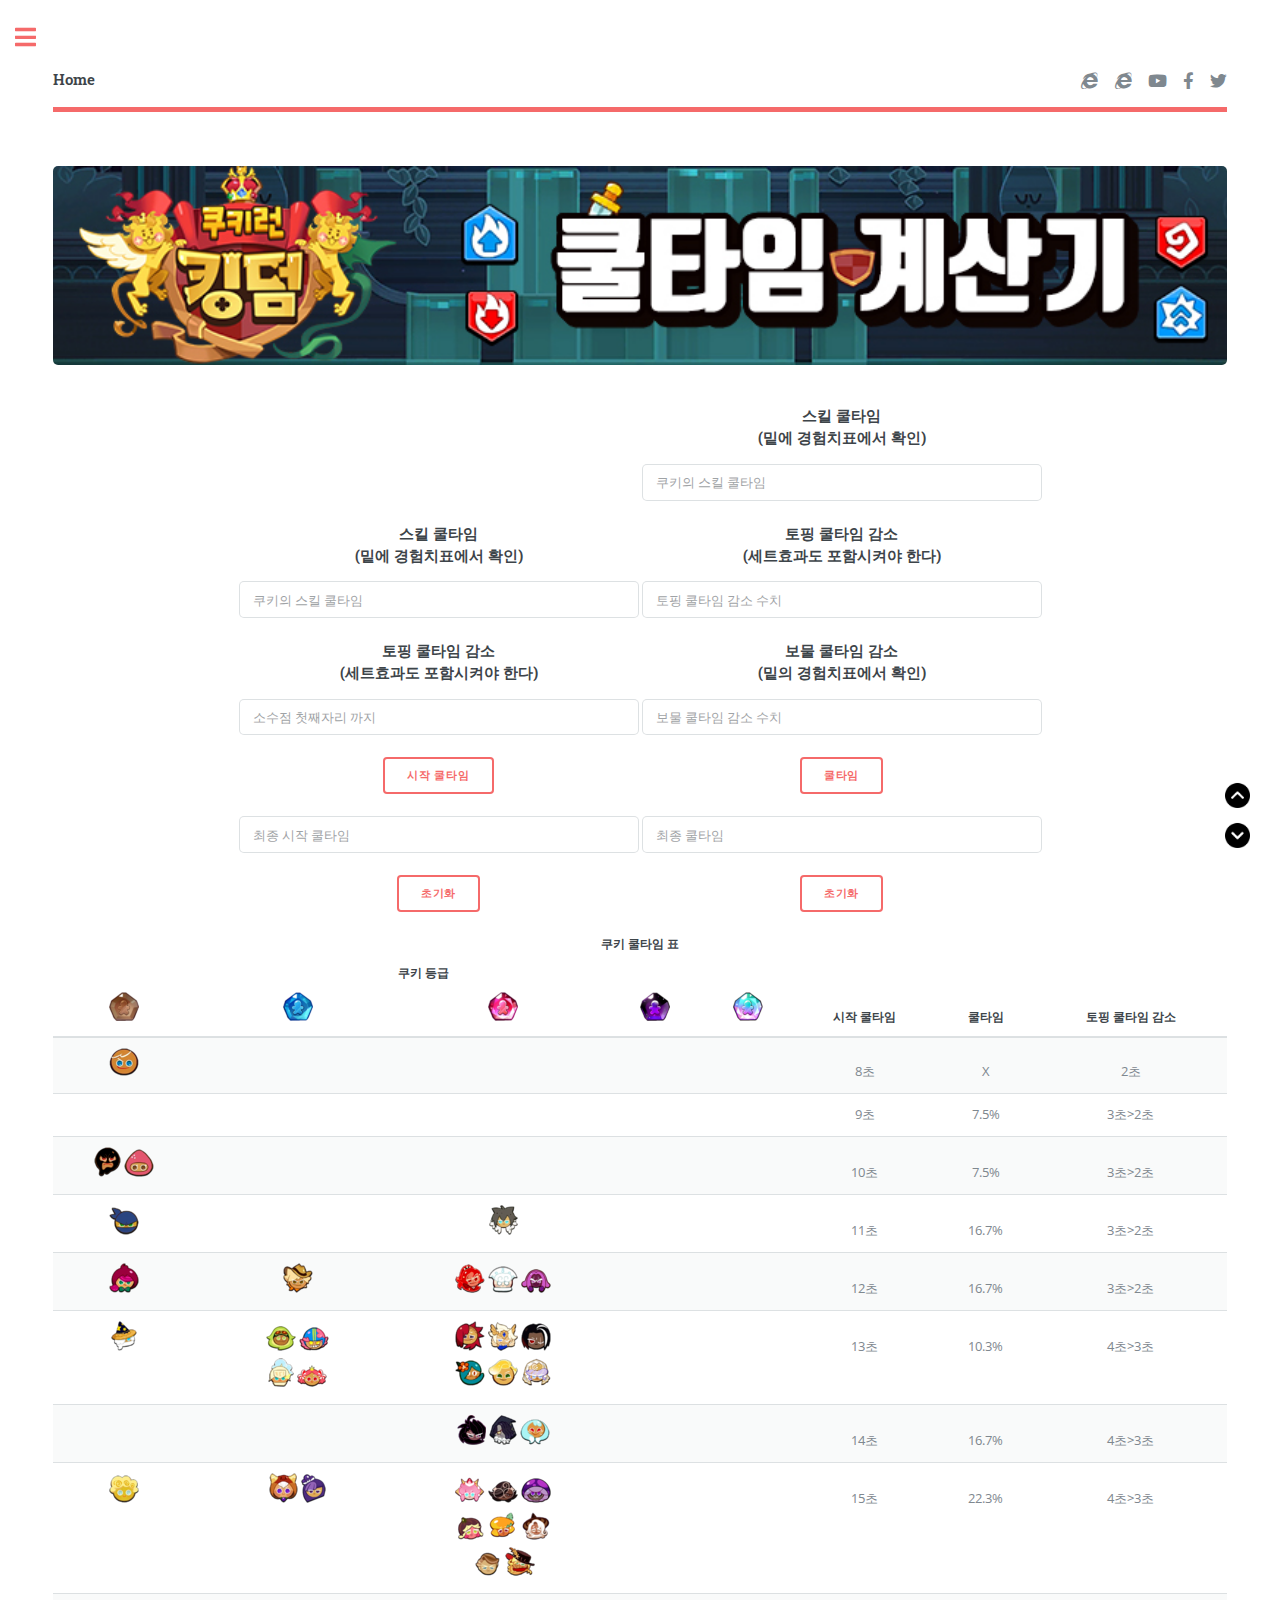
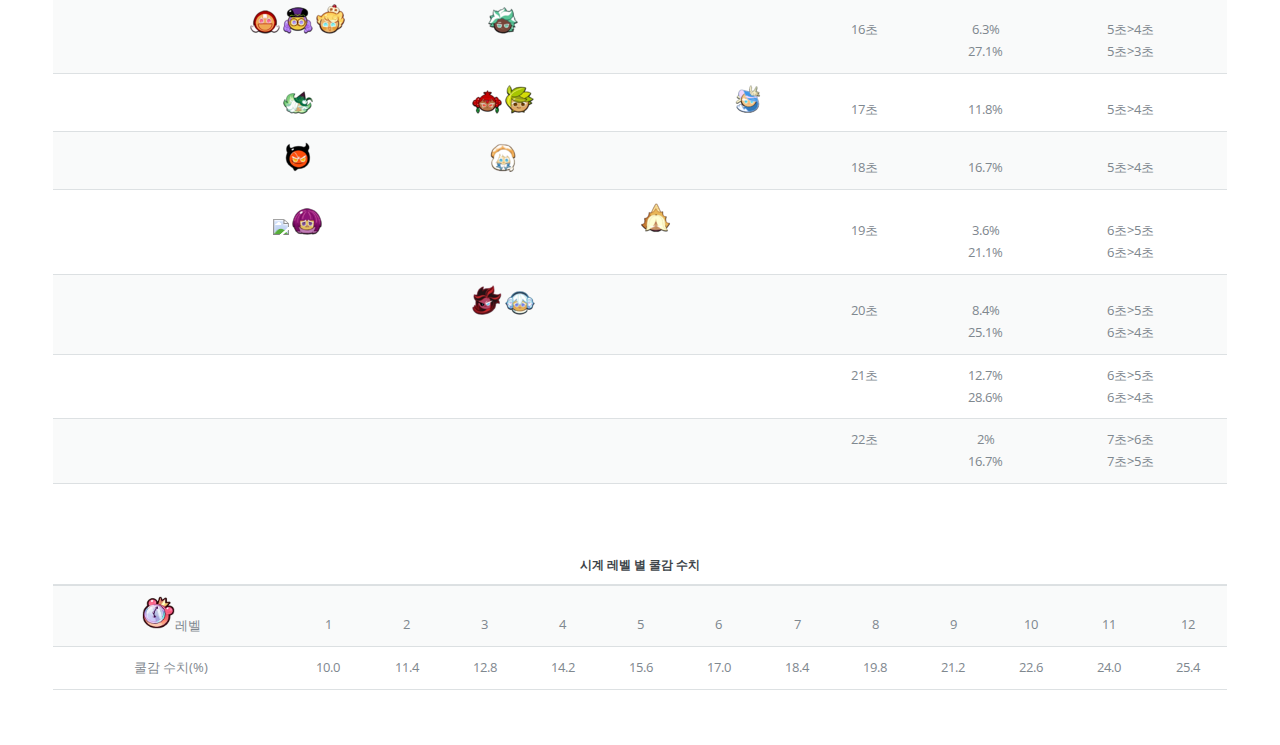
==== cool_calculator.html @ 7231b150 "add cooltime cal" ====
<!DOCTYPE HTML>
<!--
	Editorial by HTML5 UP
	html5up.net | @ajlkn
	Free for personal and commercial use under the CCA 3.0 license (html5up.net/license)
-->
<html>
	<head>
		<title>쿠키런 킹덤 : 위키</title>
		<meta charset="utf-8" />
		<meta name="viewport" content="width=device-width, initial-scale=1, user-scalable=no">
		<link rel="stylesheet" href="assets/css/main.css">
	</head>
	<body class="is-preload">

		<!-- Wrapper -->
			<div id="wrapper">

				<!-- Main -->
					<div id="main">
						<div class="inner">

							<!-- Header -->
								<header id="header">
									<a href="index.html" class="logo"><strong>Home</strong></a>
									<ul class="icons">
										<li><a href="https://cafe.naver.com/crkingdom" target="_blank"  class="icon brands fa-internet-explorer"><span class="label">Cafe</span></a></li>
										<li><a href="https://www.cookierun-kingdom.com/ko/" target="_blank"  class="icon brands fa-internet-explorer"><span class="label">Internet-explorer</span></a></li>
										<li><a href="https://www.youtube.com/channel/UCAOTbNctDD0Hg5MG0enQpMQ" target="_blank" class="icon brands fa-youtube"><span class="label">Youtube</span></a></li>
										<li><a href="https://www.facebook.com/CRKingdomKR/" target="_blank" class="icon brands fa-facebook-f"><span class="label">Facebook</span></a></li>
										<li><a href="https://twitter.com/CRKingdomKR" target="_blank" class="icon brands fa-twitter"><span class="label">Twitter</span></a></li>
									</ul>
								</header>

							<!-- Content -->
								<section>
									<header class="main">
									</header>
									<span class="image main"><img src="images/쿨타임계산기.jpg" width=1080 alt="" /></span>     
                                                             
                                    <center><aside>
                                        <div class=coolcal>
                                            <h4>스킬 쿨타임<br>(밑에 경험치표에서 확인)</h4>
                                            <input id="number1" type="text" value="" placeholder="쿠키의 스킬 쿨타임">
                                            <br>
                                            <h4>토핑 쿨타임 감소<br>(세트효과도 포함시켜야 한다)</h4>
                                            <input id="number2" type="text" value="" placeholder="소수점 첫째자리 까지">
                                            <br>
                                            <input type="button" value="시작 쿨타임" onclick="coolsum()">
                                            <br><br>
                                            <input type="text" id="coolsum" placeholder="최종 시작 쿨타임">
                                            <br>
                                            <input type="button" onclick="reset()" value="초기화">
                                            <br>
                                            <br>
                                        </div>
                                    </aside>
                                    <aside>
                                        <div class=coolcal1>
                                            <h4>스킬 쿨타임<br>(밑에 경험치표에서 확인)</h4>
                                            <input id="number3" type="text" value="" placeholder="쿠키의 스킬 쿨타임">
                                            <br>
                                            <h4>토핑 쿨타임 감소<br>(세트효과도 포함시켜야 한다)</h4>
                                            <input id="number4" type="text" value="" placeholder="토핑 쿨타임 감소 수치">
                                            <br>
                                            <h4>보물 쿨타임 감소<br>(밑의 경험치표에서 확인)</h4>
                                            <input id="number5" type="text" value="" placeholder="보물 쿨타임 감소 수치">
                                            <br>
                                            <input type="button" value="쿨타임" onclick="coolsuma()">
                                            <br><br>
                                            <input type="text" id="coolsuma" placeholder="최종 쿨타임">
                                            <br>
                                            <input type="button" onclick="reset1()" value="초기화">
                                            <br>
                                            <br>
                                        </div>
                                    </aside>
                                    <!--
                                    <aside>
                                        <div class=coolcal2>
                                            <h4>스킬 쿨타임<br>(밑에 경험치표에서 확인)</h4>
                                            <input id="number6" type="text" value="" placeholder="쿠키의 스킬 쿨타임">
                                            <br>
                                            <h4>필요 시작 쿨타임<br>(???)</h4>
                                            <input id="number7" type="text" value="" placeholder="소수점 첫째자리 까지">
                                            <br>
                                            <input type="button" value="토핑 쿨타임" onclick="coolsumb()">
                                            <br><br>
                                            <input type="text" id="coolsumb" placeholder="필요 토핑 쿨타임">
                                            <br>
                                            <input type="button" onclick="reset2()" value="초기화">
                                            <br>
                                            <br>
                                        </div>
                                    -->
                                    </aside>
                                    <table>
										<thead class="coollisthaed">
                                            <tr>
												<th colspan="8">쿠키 쿨타임 표</th>
											</tr>
											<tr>
												<th colspan="5">쿠키 등급</th>
                                                <th></th>
                                                <th></th>
                                                <th></th>
											</tr>
                                            <tr>
                                                <th><img src="images/등급/커먼.png"></th>
                                                <th><img src="images/등급/레어.png"></th>
                                                <th><img src="images/등급/에픽.png"></th>
                                                <th><img src="images/등급/고대.png"></th>
                                                <th><img src="images/등급/전설.png"></th>
                                                <th rowspan="2">시작 쿨타임</th>	
												<th rowspan="2">쿨타임</th>	
                                                <th rowspan="2">토핑 쿨타임 감소</th>
                                            </tr>
										</thead>
										<tbody>
                                            <tr>
                                                <td><img src="images/face/용쿠1.png"></td>
                                                <td></td>
                                                <td></td>
                                                <td></td>
                                                <td></td>
												<td>8초</td>
                                                <td>X</td>
                                                <td>2초</td>
											</tr>
                                            <tr>
                                                <td></td>
                                                <td></td>
                                                <td></td>
                                                <td></td>
                                                <td></td>
												<td>9초</td>
                                                <td>7.5%</td>
                                                <td>3초>2초</td>
											</tr>
                                            <tr>
                                                <td><img src="images/face/근육1.png"> <img src="images/face/딸기1.png"></td>
                                                <td></td>
                                                <td></td>
                                                <td></td>
                                                <td></td>
												<td>10초</td>
                                                <td>7.5%</td>
                                                <td>3초>2초</td>
											</tr>
                                            <tr>
                                                <td><img src="images/face/닌자1.png"></td>
                                                <td></td>
                                                <td><img src="images/face/웨어울프1.png"></td>
                                                <td></td>
                                                <td></td>
												<td>11초</td>
                                                <td>16.7%</td>
                                                <td>3초>2초</td>
											</tr>
                                            <tr>
                                                <td><img src="images/face/비트1.png"></td>
                                                <td><img src="images/face/탐험가1.png"></td>
                                                <td><img src="images/face/칠리1.png"> <img src="images/face/우유1.png"> <img src="images/face/자구마1.png"></td>
                                                <td></td>
                                                <td></td>
												<td>12초</td>
                                                <td>16.7%</td>
                                                <td>3초>2초</td>
											</tr>
                                            <tr>
                                                <td><img src="images/face/마법사1.png"></td>
                                                <td><img src="images/face/아보카도1.png"> <img src="images/face/버블껌1.png"> <br> <img src="images/face/용사1.png"> <img src="images/face/공주1.png"></td>
                                                <td><img src="images/face/뱀파1.png"> <img src="images/face/마들렌1.png"> <img src="images/face/다크초코1.png"><br><img src="images/face/정전1.png"> <img src="images/face/스파클링1.png"> <img src="images/face/페츄1.png"></td>
                                                <td></td>
                                                <td></td>
												<td>13초</td>
                                                <td>10.3%</td>
                                                <td>4초>3초</td>
											</tr>
                                            <tr>
                                                <td></td>
                                                <td></td>
                                                <td><img src="images/face/블레1.png"> <img src="images/face/감초1.png"> <img src="images/face/구미호1.png"></td>
                                                <td></td>
                                                <td></td>
												<td>14초</td>
                                                <td>16.7%</td>
                                                <td>4초>3초</td>
											</tr>
                                            <tr>
                                                <td><img src="images/face/천사1.png"></td>
                                                <td><img src="images/face/팬케이크1.png"> <img src="images/face/블랙베리1.png"></td>
                                                <td><img src="images/face/딸크1.png"> <img src="images/face/에소1.png"> <img src="images/face/독버섯1.png"><br><img src="images/face/무화과1.png"> <img src="images/face/망고1.png"> <img src="images/face/라떼1.png"> <br> <img src="images/face/아몬드1.png"> <img src="images/face/호밀1.png"></td>
                                                <td></td>
                                                <td></td>
												<td>15초</td>
                                                <td>22.3%</td>
                                                <td>4초>3초</td>
											</tr>
                                            <tr>
                                                <td></td>
                                                <td><img src="images/face/체리1.png"> <img src="images/face/연금술사1.png"> <img src="images/face/커스터드1.png"></td>
                                                <td><img src="images/face/민초1.png"></td>
                                                <td></td>
                                                <td></td>
												<td>16초</td>
                                                <td>6.3%<br>27.1%</td>
                                                <td>5초>4초<br>5초>3초</td>
											</tr>
                                            <tr>
                                                <td></td>
                                                <td><img src="images/face/클로버1.png"></td>
                                                <td><img src="images/face/석류1.png"> <img src="images/face/허브1.png"></td>
                                                <td></td>
                                                <td><img src="images/face/바요1.png"></td>
												<td>17초</td>
                                                <td>11.8%</td>
                                                <td>5초>4초</td>
											</tr>
                                            <tr>
                                                <td></td>
                                                <td><img src="images/face/악마1.png"></td>
                                                <td><img src="images/face/슈크림1.png"></td>
                                                <td></td>
                                                <td></td>
												<td>18초</td>
                                                <td>16.7%</td>
                                                <td>5초>4초</td>
											</tr>
                                            <tr>
                                                <td></td>
                                                <td><img src="images/face/당근1.png"> <img src="images/face/양파1.png"></td>
                                                <td></td>
                                                <td><img src="images/face/퓨바1.png"></td>
                                                <td></td>
												<td>19초</td>
                                                <td>3.6%<br>21.1%</td>
                                                <td>6초>5초<br>6초>4초</td>
											</tr>
                                            <tr>
                                                <td></td>
                                                <td></td>
                                                <td><img src="images/face/벨벳케이크1.png"> <img src="images/face/눈설탕1.png"></td>
                                                <td></td>
                                                <td></td>
												<td>20초</td>
                                                <td>8.4%<br>25.1%</td>
                                                <td>6초>5초<br>6초>4초</td>
											</tr>
                                            <tr>
                                                <td></td>
                                                <td></td>
                                                <td></td>
                                                <td></td>
                                                <td></td>
												<td>21초</td>
                                                <td>12.7%<br>28.6%</td>
                                                <td>6초>5초<br>6초>4초</td>
											</tr>
                                            <tr>
                                                <td></td>
                                                <td></td>
                                                <td></td>
                                                <td></td>
                                                <td></td>
												<td>22초</td>
                                                <td>2%<br>16.7%</td>
                                                <td>7초>6초<br>7초>5초</td>
											</tr>
										</tbody>
									</table>
                                    <br><br>
                                    <table>
                                        <thead>
                                            <th colspan="13">시계 레벨 별 쿨감 수치</th>
                                        </thead>
                                        <tbody>
                                            <tr>
                                                <td><img src="images/시계.png" width="15%">레벨</td>
                                                <td>1</td>
                                                <td>2</td>
                                                <td>3</td>
                                                <td>4</td>
                                                <td>5</td>
                                                <td>6</td>
                                                <td>7</td>
                                                <td>8</td>
                                                <td>9</td>
                                                <td>10</td>
                                                <td>11</td>
                                                <td>12</td>
                                            </tr>
                                            <tr>
                                                <td>쿨감 수치(%)</td>
                                                <td>10.0</td>
                                                <td>11.4</td>
                                                <td>12.8</td>
                                                <td>14.2</td>
                                                <td>15.6</td>
                                                <td>17.0</td>
                                                <td>18.4</td>
                                                <td>19.8</td>
                                                <td>21.2</td>
                                                <td>22.6</td>
                                                <td>24.0</td>
                                                <td>25.4</td>
                                            </tr>
                                        </tbody>
                                    </table>
                                    </center>

                                    <a class="image_top" rel="nofollow"  href="#"><img src="images/up-arrow.png" width="25"></a>
									<a class="image_down" rel="nofollow" href="#scrollbottom"><img src="images/down-arrow.png" width="25"></a>
							   		<div id="scrollbottom"></div>
								</section>
						</div>
					</div>

				<!-- Sidebar -->
				<div id="sidebar">
					<div class="inner">

						<!-- Search -->
							<section id="search" class="alt">
								<form method="post" action="#">
									<input type="text" name="query" id="query" placeholder="Search" />
								</form>
							</section>

						<!-- Menu -->
							<nav id="menu">
								<header class="major">
									<h2>Menu</h2>
								</header>
								<ul>
									<li><a href="index.html">메인화면</a></li>
									<li>
										<span class="opener">티어 정리</span>
										<ul>
											<li><a href="tier.html">쿠키 티어</a></li>
											<li><a href="tier1.html">보물 티어</a></li>
										</ul>
									</li>
									<li>
										<span class="opener">공략(미구현)</span>
										<ul>
											<li><a href="world_exploration.html">탐험</a></li>
											<li><a href="dragon.html">토벌전</a></li>
											<li><a href="caketower.html">케이크타워</a></li>
											<li><a href="arena.html">아레나</a></li>
											<li><a href="production.html">생산트리</a></li>
											<li><a href="research.html">연구트리</a></li>
											<li><a href="topping.html">토핑추천</a></li>
											<li><a href="trade_center.html">무역센터</a></li>
											<li><a href="kingdom_deco.html">왕국꾸미기</a></li>
										</ul>
									</li>
									<li>
										<span class="opener">계산기 모음</span>
										<ul>
											<li><a href="cool_calculaotr.html">쿨타임 계산기</a></li>
											<li><a href="exp_calculator.html">별사탕 계산기</a></li>
											<li><a href="https://fervent-kepler-9faf8a.netlify.app/" target="_blank">용체력 계산기-사이트 바로가기</a></li>
										</ul>
									</li>
									<li>
										<span class="opener">시뮬레이션(미구현)</span>
										<ul>
											<li><a href="Topping_upgrade.html">가상 토핑강화</a></li>
											<li><a href="All_Treasure_pick.html">가상 보물뽑기</a></li>
											<li><a href="All_Cook_pick.html">가상 쿠키뽑기</a></li>
												<ul>
													<li><a href="Nomal_pick.html">가상 일반쿠키뽑기</a></li>
													<li><a href="Special_pick.html">가상 스페셜쿠키뽑기</a></li>
													<li><a href="Ancient_pick.html">가상 ANCIENT쿠키뽑기</a></li>
													<li><a href="Legendary_pick.html">가상 LEGENDARY쿠키뽑기</a></li>
												</ul>
										</ul>
									</li>
									<li><a href="note.html">패치노트</a></li>
									<li>
										<span class="opener">쿠폰</span>
										<ul>
											<li><a href="coupon.html">쿠폰 목록</a></li>
											<li><a href="https://game.devplay.com/coupon/ck/ko" target="_blank">쿠폰 입력 - 사이트 바로가기</a></li>
										</ul>
									</li>
									<li>
										<span class="opener">다운로드</span>
										<ul>
											<li><a href="https://play.google.com/store/apps/details?id=com.devsisters.ck" target="_blank">Google play 다운로드</a></li>
											<li><a href="https://m.onestore.co.kr/mobilepoc/apps/appsDetail.omp?prodId=0000751155&scYn=Y" target="_blank">ONE store 다운로드</a></li>
											<li><a href="https://apps.apple.com/kr/app/id1509450845" target="_blank" >App store 다운로드</a></li>
										</ul>
									</li>
									<li><a href="history.html">제작일지</a></li>
								</ul>
							</nav>
						
						<!-- Section -->
							<section>
								<header class="major">
									<h2>추천글</h2>
								</header>
								<div class="mini-posts">
									<article>
										<a href="tier.html" class="image"><img src="images/쿠키티어표.jpg" alt="" /></a>
										<p>어떤 쿠키가 좋을까?</p>
									</article>
									<article>
										<a href="tier1.html" class="image"><img src="images/쿠폰목록.jpg" alt="" /></a>
										<p>빠진 쿠폰은 없을까?</p>
									</article>
									<article>
										<a href="exp_calculator.html" class="image"><img src="images/별사탕계산기.jpg" alt="" /></a>
										<p>별사탕이 얼마나 필요할까?</p>
									</article>
								</div>
								<ul class="actions">
									<li><a href="information.html" class="button">More</a></li>
								</ul>
							</section>
						
						<!-- Section -->
							<section>
								<header class="major">
									<h2>문의하기</h2>
								</header>
								<p>아래 내용으로 문의 주세요</p>
								<ul class="contact">
									<li class="icon solid fa-envelope"><a href="mailto:mj9457@naver.com">mj9457@naver.com</a></li>
									<li class="icon solid fa-phone"><a href="https://open.kakao.com/o/s3KE6Jmd">오픈 카카오톡</a></li>
									<li class="icon solid fa-home">Cookingdum house<br>꽃으로쿠키뿌셔</li>
								</ul>
							</section>

						<!-- Footer -->
							<footer id="footer">
								<p class="copyright">&copy; Copyrightⓒ2021 by 꽃으로쿠키뿌셔.<br>All pictures cannot be copied without permission.<br>
									Untitled. All rights reserved.<br>Images: 꽃으로쿠키뿌셔 / 쿠키런 킹덤. <br>Design: <a href="https://html5up.net">HTML5 UP</a>.</p>
							</footer>

					</div>
				</div>

			</div>

		<!-- Scripts -->
			<script src="assets/js/jquery.min.js"></script>
			<script src="assets/js/browser.min.js"></script>
			<script src="assets/js/breakpoints.min.js"></script>
			<script src="assets/js/util.js"></script>
			<script src="assets/js/main.js"></script>
            <script src="assets/js/coolcal.js"></script>
	</body>
</html>
---- assets/css/main.css ----
@import url(fontawesome-all.min.css);
@import url("https://fonts.googleapis.com/css?family=Open+Sans:400,600,400italic,600italic|Roboto+Slab:400,700");
/*
	Editorial by HTML5 UP
	html5up.net | @ajlkn
	Free for personal and commercial use under the CCA 3.0 license (html5up.net/license)
*/
html, body, div, span, applet, object,
iframe, h1, h2, h3, h4, h5, h6, p, blockquote,
pre, a, abbr, acronym, address, big, cite,
code, del, dfn, em, img, ins, kbd, q, s, samp,
small, strike, strong, sub, sup, tt, var, b,
u, i, center, dl, dt, dd, ol, ul, li, fieldset,
form, label, legend, table, caption, tbody,
tfoot, thead, tr, th, td, article, 
canvas, details, embed, figure, figcaption,
footer, header, hgroup, menu, nav, output, ruby,
section, summary, time, mark, audio, video {
  margin: 0;
  padding: 0;
  border: 0;
  font-size: 100%;
  font: inherit;
  vertical-align: baseline; }

iframe {
  margin: 0 0 3em 0;
}

aside {
  display: inline-block;
  white-space: nowrap;
  border-radius: 10em;
    width: 400px;
    text-align: center;
}

article, details, figcaption, figure,
footer, header, hgroup, menu, nav, section {
  display: block; }

body {
  line-height: 1; }

ol, ul {
  list-style: none; }

blockquote, q {
  quotes: none; }
  blockquote:before, blockquote:after, q:before, q:after {
    content: '';
    content: none; }

table {
  border-collapse: collapse;
  border-spacing: 0;
}

body {
  -webkit-text-size-adjust: none; }

mark {
  background-color: transparent;
  color: inherit; }

input::-moz-focus-inner {
  border: 0;
  padding: 0; }

input, select, textarea {
  -moz-appearance: none;
  -webkit-appearance: none;
  -ms-appearance: none;
  appearance: none; }

/* Basic */
@-ms-viewport {
  width: device-width; }

body {
  -ms-overflow-style: scrollbar; }

@media screen and (max-width: 480px) {
  html, body {
    min-width: 320px; } }

html {
  box-sizing: border-box; }

*, *:before, *:after {
  box-sizing: inherit; }

body {
  background: #ffffff; }
  body.is-preload *, body.is-preload *:before, body.is-preload *:after, body.is-resizing *, body.is-resizing *:before, body.is-resizing *:after {
    -moz-animation: none !important;
    -webkit-animation: none !important;
    -ms-animation: none !important;
    animation: none !important;
    -moz-transition: none !important;
    -webkit-transition: none !important;
    -ms-transition: none !important;
    transition: none !important; }

/* Type */
body, input, select, textarea {
  color: #7f888f;
  font-family: "Open Sans", sans-serif;
  font-size: 13pt;
  font-weight: 400;
  line-height: 1.65; }
  @media screen and (max-width: 1680px) {
    body, input, select, textarea {
      font-size: 11pt; } }
  @media screen and (max-width: 1280px) {
    body, input, select, textarea {
      font-size: 10pt; } }
  @media screen and (max-width: 360px) {
    body, input, select, textarea {
      font-size: 9pt; } }

a {
  -moz-transition: color 0.2s ease-in-out, border-bottom-color 0.2s ease-in-out;
  -webkit-transition: color 0.2s ease-in-out, border-bottom-color 0.2s ease-in-out;
  -ms-transition: color 0.2s ease-in-out, border-bottom-color 0.2s ease-in-out;
  transition: color 0.2s ease-in-out, border-bottom-color 0.2s ease-in-out;
  border-bottom: dotted 1px;
  color: #f56a6a;
  text-decoration: none; }
  a:hover {
    border-bottom-color: #f56a6a;
    color: #f56a6a !important; }
    a:hover strong {
      color: inherit; }

  a.image_top{
  border-bottom: none;
  display:scroll;
  position:fixed;
  bottom:80px;
  right:30px;
  font-size:2.0em
}

a.image_down{
  border-bottom: none;
  display:scroll;
  position:fixed;
  bottom:40px;
  right:30px;
  font-size:2.0em
}

strong, b {
  color: #3d4449;
  font-weight: 600; }

em, i {
  font-style: italic; }

p {
  margin: 0 0 2em 0;
  color: #000000 }

h1, h2, h3, h4, h5, h6 {
  color: #3d4449;
  font-family: "Roboto Slab", serif;
  font-weight: 700;
  line-height: 1.5;
  margin: 0 0 1em 0; }
  h1 a, h2 a, h3 a, h4 a, h5 a, h6 a {
    color: inherit;
    text-decoration: none;
    border-bottom: 0; }

h1 {
  font-size: 4em;
  margin: 0 0 0.5em 0;
  line-height: 1.3; }

h2 {
  font-size: 1.75em; }

h3 {
  font-size: 1.25em; }

h4 {
  font-size: 1.1em; }

h5 {
  font-size: 0.9em; }

h6 {
  font-size: 0.7em; }

@media screen and (max-width: 1680px) {
  h1 {
    font-size: 3.5em; } }

@media screen and (max-width: 980px) {
  h1 {
    font-size: 3.25em; } }

@media screen and (max-width: 736px) {
  h1 {
    font-size: 2em;
    line-height: 1.4; }
  h2 {
    font-size: 1.5em; } }

sub {
  font-size: 0.8em;
  position: relative;
  top: 0.5em; }

sup {
  font-size: 0.8em;
  position: relative;
  top: -0.5em; }

blockquote {
  border-left: solid 3px rgba(210, 215, 217, 0.75);
  font-style: italic;
  margin: 0 0 2em 0;
  padding: 0.5em 0 0.5em 2em; }

code {
  background: rgba(230, 235, 237, 0.25);
  border-radius: 0.375em;
  border: solid 1px rgba(210, 215, 217, 0.75);
  font-family: "Courier New", monospace;
  font-size: 0.9em;
  margin: 0 0.25em;
  padding: 0.25em 0.65em; }

pre {
  -webkit-overflow-scrolling: touch;
  font-family: "Courier New", monospace;
  font-size: 0.9em;
  margin: 0 0 2em 0; }
  pre code {
    display: block;
    line-height: 1.75;
    padding: 1em 1.5em;
    overflow-x: auto; }

hr {
  border: 0;
  border-bottom: solid 1px rgba(210, 215, 217, 0.75);
  margin: 2em 0; }
  hr.major {
    margin: 3em 0; }

.align-left {
  text-align: left; }

.align-center {
  text-align: center; }

.align-right {
  text-align: right; }

th {
  text-align: center;
}

/* Row */
.row {
  display: flex;
  flex-wrap: wrap;
  box-sizing: border-box;
  align-items: stretch; }
  .row > * {
    box-sizing: border-box; }
  .row.gtr-uniform > * > :last-child {
    margin-bottom: 0; }
  .row.aln-left {
    justify-content: flex-start; }
  .row.aln-center {
    justify-content: center; }
  .row.aln-right {
    justify-content: flex-end; }
  .row.aln-top {
    align-items: flex-start; }
  .row.aln-middle {
    align-items: center; }
  .row.aln-bottom {
    align-items: flex-end; }
  .row > .imp {
    order: -1; }
  .row > .col-1 {
    width: 8.33333%; }
  .row > .off-1 {
    margin-left: 8.33333%; }
  .row > .col-2 {
    width: 16.66667%; }
  .row > .off-2 {
    margin-left: 16.66667%; }
  .row > .col-3 {
    width: 25%; }
  .row > .off-3 {
    margin-left: 25%; }
  .row > .col-4 {
    width: 33.33333%; }
  .row > .off-4 {
    margin-left: 33.33333%; }
  .row > .col-5 {
    width: 41.66667%; }
  .row > .off-5 {
    margin-left: 41.66667%; }
  .row > .col-6 {
    width: 50%; }
  .row > .off-6 {
    margin-left: 50%; }
  .row > .col-7 {
    width: 58.33333%; }
  .row > .off-7 {
    margin-left: 58.33333%; }
  .row > .col-8 {
    width: 66.66667%; }
  .row > .off-8 {
    margin-left: 66.66667%; }
  .row > .col-9 {
    width: 75%; }
  .row > .off-9 {
    margin-left: 75%; }
  .row > .col-10 {
    width: 83.33333%; }
  .row > .off-10 {
    margin-left: 83.33333%; }
  .row > .col-11 {
    width: 91.66667%; }
  .row > .off-11 {
    margin-left: 91.66667%; }
  .row > .col-12 {
    width: 100%; }
  .row > .off-12 {
    margin-left: 100%; }
  .row.gtr-0 {
    margin-top: 0;
    margin-left: 0em; }
    .row.gtr-0 > * {
      padding: 0 0 0 0em; }
    .row.gtr-0.gtr-uniform {
      margin-top: 0em; }
      .row.gtr-0.gtr-uniform > * {
        padding-top: 0em; }
  .row.gtr-25 {
    margin-top: 0;
    margin-left: -0.375em; }
    .row.gtr-25 > * {
      padding: 0 0 0 0.375em; }
    .row.gtr-25.gtr-uniform {
      margin-top: -0.375em; }
      .row.gtr-25.gtr-uniform > * {
        padding-top: 0.375em; }
  .row.gtr-50 {
    margin-top: 0;
    margin-left: -0.75em; }
    .row.gtr-50 > * {
      padding: 0 0 0 0.75em; }
    .row.gtr-50.gtr-uniform {
      margin-top: -0.75em; }
      .row.gtr-50.gtr-uniform > * {
        padding-top: 0.75em; }
  .row {
    margin-top: 0;
    margin-left: -1.5em; }
    .row > * {
      padding: 0 0 0 1.5em; }
    .row.gtr-uniform {
      margin-top: -1.5em; }
      .row.gtr-uniform > * {
        padding-top: 1.5em; }
  .row.gtr-150 {
    margin-top: 0;
    margin-left: -2.25em; }
    .row.gtr-150 > * {
      padding: 0 0 0 2.25em; }
    .row.gtr-150.gtr-uniform {
      margin-top: -2.25em; }
      .row.gtr-150.gtr-uniform > * {
        padding-top: 2.25em; }
  .row.gtr-200 {
    margin-top: 0;
    margin-left: -3em; }
    .row.gtr-200 > * {
      padding: 0 0 0 3em; }
    .row.gtr-200.gtr-uniform {
      margin-top: -3em; }
      .row.gtr-200.gtr-uniform > * {
        padding-top: 3em; }
  @media screen and (max-width: 1680px) {
    .row {
      display: flex;
      flex-wrap: wrap;
      box-sizing: border-box;
      align-items: stretch; }
      .row > * {
        box-sizing: border-box; }
      .row.gtr-uniform > * > :last-child {
        margin-bottom: 0; }
      .row.aln-left {
        justify-content: flex-start; }
      .row.aln-center {
        justify-content: center; }
      .row.aln-right {
        justify-content: flex-end; }
      .row.aln-top {
        align-items: flex-start; }
      .row.aln-middle {
        align-items: center; }
      .row.aln-bottom {
        align-items: flex-end; }
      .row > .imp-xlarge {
        order: -1; }
      .row > .col-1-xlarge {
        width: 8.33333%; }
      .row > .off-1-xlarge {
        margin-left: 8.33333%; }
      .row > .col-2-xlarge {
        width: 16.66667%; }
      .row > .off-2-xlarge {
        margin-left: 16.66667%; }
      .row > .col-3-xlarge {
        width: 25%; }
      .row > .off-3-xlarge {
        margin-left: 25%; }
      .row > .col-4-xlarge {
        width: 33.33333%; }
      .row > .off-4-xlarge {
        margin-left: 33.33333%; }
      .row > .col-5-xlarge {
        width: 41.66667%; }
      .row > .off-5-xlarge {
        margin-left: 41.66667%; }
      .row > .col-6-xlarge {
        width: 50%; }
      .row > .off-6-xlarge {
        margin-left: 50%; }
      .row > .col-7-xlarge {
        width: 58.33333%; }
      .row > .off-7-xlarge {
        margin-left: 58.33333%; }
      .row > .col-8-xlarge {
        width: 66.66667%; }
      .row > .off-8-xlarge {
        margin-left: 66.66667%; }
      .row > .col-9-xlarge {
        width: 75%; }
      .row > .off-9-xlarge {
        margin-left: 75%; }
      .row > .col-10-xlarge {
        width: 83.33333%; }
      .row > .off-10-xlarge {
        margin-left: 83.33333%; }
      .row > .col-11-xlarge {
        width: 91.66667%; }
      .row > .off-11-xlarge {
        margin-left: 91.66667%; }
      .row > .col-12-xlarge {
        width: 100%; }
      .row > .off-12-xlarge {
        margin-left: 100%; }
      .row.gtr-0 {
        margin-top: 0;
        margin-left: 0em; }
        .row.gtr-0 > * {
          padding: 0 0 0 0em; }
        .row.gtr-0.gtr-uniform {
          margin-top: 0em; }
          .row.gtr-0.gtr-uniform > * {
            padding-top: 0em; }
      .row.gtr-25 {
        margin-top: 0;
        margin-left: -0.375em; }
        .row.gtr-25 > * {
          padding: 0 0 0 0.375em; }
        .row.gtr-25.gtr-uniform {
          margin-top: -0.375em; }
          .row.gtr-25.gtr-uniform > * {
            padding-top: 0.375em; }
      .row.gtr-50 {
        margin-top: 0;
        margin-left: -0.75em; }
        .row.gtr-50 > * {
          padding: 0 0 0 0.75em; }
        .row.gtr-50.gtr-uniform {
          margin-top: -0.75em; }
          .row.gtr-50.gtr-uniform > * {
            padding-top: 0.75em; }
      .row {
        margin-top: 0;
        margin-left: -1.5em; }
        .row > * {
          padding: 0 0 0 1.5em; }
        .row.gtr-uniform {
          margin-top: -1.5em; }
          .row.gtr-uniform > * {
            padding-top: 1.5em; }
      .row.gtr-150 {
        margin-top: 0;
        margin-left: -2.25em; }
        .row.gtr-150 > * {
          padding: 0 0 0 2.25em; }
        .row.gtr-150.gtr-uniform {
          margin-top: -2.25em; }
          .row.gtr-150.gtr-uniform > * {
            padding-top: 2.25em; }
      .row.gtr-200 {
        margin-top: 0;
        margin-left: -3em; }
        .row.gtr-200 > * {
          padding: 0 0 0 3em; }
        .row.gtr-200.gtr-uniform {
          margin-top: -3em; }
          .row.gtr-200.gtr-uniform > * {
            padding-top: 3em; } }
  @media screen and (max-width: 1280px) {
    .row {
      display: flex;
      flex-wrap: wrap;
      box-sizing: border-box;
      align-items: stretch; }
      .row > * {
        box-sizing: border-box; }
      .row.gtr-uniform > * > :last-child {
        margin-bottom: 0; }
      .row.aln-left {
        justify-content: flex-start; }
      .row.aln-center {
        justify-content: center; }
      .row.aln-right {
        justify-content: flex-end; }
      .row.aln-top {
        align-items: flex-start; }
      .row.aln-middle {
        align-items: center; }
      .row.aln-bottom {
        align-items: flex-end; }
      .row > .imp-large {
        order: -1; }
      .row > .col-1-large {
        width: 8.33333%; }
      .row > .off-1-large {
        margin-left: 8.33333%; }
      .row > .col-2-large {
        width: 16.66667%; }
      .row > .off-2-large {
        margin-left: 16.66667%; }
      .row > .col-3-large {
        width: 25%; }
      .row > .off-3-large {
        margin-left: 25%; }
      .row > .col-4-large {
        width: 33.33333%; }
      .row > .off-4-large {
        margin-left: 33.33333%; }
      .row > .col-5-large {
        width: 41.66667%; }
      .row > .off-5-large {
        margin-left: 41.66667%; }
      .row > .col-6-large {
        width: 50%; }
      .row > .off-6-large {
        margin-left: 50%; }
      .row > .col-7-large {
        width: 58.33333%; }
      .row > .off-7-large {
        margin-left: 58.33333%; }
      .row > .col-8-large {
        width: 66.66667%; }
      .row > .off-8-large {
        margin-left: 66.66667%; }
      .row > .col-9-large {
        width: 75%; }
      .row > .off-9-large {
        margin-left: 75%; }
      .row > .col-10-large {
        width: 83.33333%; }
      .row > .off-10-large {
        margin-left: 83.33333%; }
      .row > .col-11-large {
        width: 91.66667%; }
      .row > .off-11-large {
        margin-left: 91.66667%; }
      .row > .col-12-large {
        width: 100%; }
      .row > .off-12-large {
        margin-left: 100%; }
      .row.gtr-0 {
        margin-top: 0;
        margin-left: 0em; }
        .row.gtr-0 > * {
          padding: 0 0 0 0em; }
        .row.gtr-0.gtr-uniform {
          margin-top: 0em; }
          .row.gtr-0.gtr-uniform > * {
            padding-top: 0em; }
      .row.gtr-25 {
        margin-top: 0;
        margin-left: -0.375em; }
        .row.gtr-25 > * {
          padding: 0 0 0 0.375em; }
        .row.gtr-25.gtr-uniform {
          margin-top: -0.375em; }
          .row.gtr-25.gtr-uniform > * {
            padding-top: 0.375em; }
      .row.gtr-50 {
        margin-top: 0;
        margin-left: -0.75em; }
        .row.gtr-50 > * {
          padding: 0 0 0 0.75em; }
        .row.gtr-50.gtr-uniform {
          margin-top: -0.75em; }
          .row.gtr-50.gtr-uniform > * {
            padding-top: 0.75em; }
      .row {
        margin-top: 0;
        margin-left: -1.5em; }
        .row > * {
          padding: 0 0 0 1.5em; }
        .row.gtr-uniform {
          margin-top: -1.5em; }
          .row.gtr-uniform > * {
            padding-top: 1.5em; }
      .row.gtr-150 {
        margin-top: 0;
        margin-left: -2.25em; }
        .row.gtr-150 > * {
          padding: 0 0 0 2.25em; }
        .row.gtr-150.gtr-uniform {
          margin-top: -2.25em; }
          .row.gtr-150.gtr-uniform > * {
            padding-top: 2.25em; }
      .row.gtr-200 {
        margin-top: 0;
        margin-left: -3em; }
        .row.gtr-200 > * {
          padding: 0 0 0 3em; }
        .row.gtr-200.gtr-uniform {
          margin-top: -3em; }
          .row.gtr-200.gtr-uniform > * {
            padding-top: 3em; } }
  @media screen and (max-width: 980px) {
    .row {
      display: flex;
      flex-wrap: wrap;
      box-sizing: border-box;
      align-items: stretch; }
      .row > * {
        box-sizing: border-box; }
      .row.gtr-uniform > * > :last-child {
        margin-bottom: 0; }
      .row.aln-left {
        justify-content: flex-start; }
      .row.aln-center {
        justify-content: center; }
      .row.aln-right {
        justify-content: flex-end; }
      .row.aln-top {
        align-items: flex-start; }
      .row.aln-middle {
        align-items: center; }
      .row.aln-bottom {
        align-items: flex-end; }
      .row > .imp-medium {
        order: -1; }
      .row > .col-1-medium {
        width: 8.33333%; }
      .row > .off-1-medium {
        margin-left: 8.33333%; }
      .row > .col-2-medium {
        width: 16.66667%; }
      .row > .off-2-medium {
        margin-left: 16.66667%; }
      .row > .col-3-medium {
        width: 25%; }
      .row > .off-3-medium {
        margin-left: 25%; }
      .row > .col-4-medium {
        width: 33.33333%; }
      .row > .off-4-medium {
        margin-left: 33.33333%; }
      .row > .col-5-medium {
        width: 41.66667%; }
      .row > .off-5-medium {
        margin-left: 41.66667%; }
      .row > .col-6-medium {
        width: 50%; }
      .row > .off-6-medium {
        margin-left: 50%; }
      .row > .col-7-medium {
        width: 58.33333%; }
      .row > .off-7-medium {
        margin-left: 58.33333%; }
      .row > .col-8-medium {
        width: 66.66667%; }
      .row > .off-8-medium {
        margin-left: 66.66667%; }
      .row > .col-9-medium {
        width: 75%; }
      .row > .off-9-medium {
        margin-left: 75%; }
      .row > .col-10-medium {
        width: 83.33333%; }
      .row > .off-10-medium {
        margin-left: 83.33333%; }
      .row > .col-11-medium {
        width: 91.66667%; }
      .row > .off-11-medium {
        margin-left: 91.66667%; }
      .row > .col-12-medium {
        width: 100%; }
      .row > .off-12-medium {
        margin-left: 100%; }
      .row.gtr-0 {
        margin-top: 0;
        margin-left: 0em; }
        .row.gtr-0 > * {
          padding: 0 0 0 0em; }
        .row.gtr-0.gtr-uniform {
          margin-top: 0em; }
          .row.gtr-0.gtr-uniform > * {
            padding-top: 0em; }
      .row.gtr-25 {
        margin-top: 0;
        margin-left: -0.375em; }
        .row.gtr-25 > * {
          padding: 0 0 0 0.375em; }
        .row.gtr-25.gtr-uniform {
          margin-top: -0.375em; }
          .row.gtr-25.gtr-uniform > * {
            padding-top: 0.375em; }
      .row.gtr-50 {
        margin-top: 0;
        margin-left: -0.75em; }
        .row.gtr-50 > * {
          padding: 0 0 0 0.75em; }
        .row.gtr-50.gtr-uniform {
          margin-top: -0.75em; }
          .row.gtr-50.gtr-uniform > * {
            padding-top: 0.75em; }
      .row {
        margin-top: 0;
        margin-left: -1.5em; }
        .row > * {
          padding: 0 0 0 1.5em; }
        .row.gtr-uniform {
          margin-top: -1.5em; }
          .row.gtr-uniform > * {
            padding-top: 1.5em; }
      .row.gtr-150 {
        margin-top: 0;
        margin-left: -2.25em; }
        .row.gtr-150 > * {
          padding: 0 0 0 2.25em; }
        .row.gtr-150.gtr-uniform {
          margin-top: -2.25em; }
          .row.gtr-150.gtr-uniform > * {
            padding-top: 2.25em; }
      .row.gtr-200 {
        margin-top: 0;
        margin-left: -3em; }
        .row.gtr-200 > * {
          padding: 0 0 0 3em; }
        .row.gtr-200.gtr-uniform {
          margin-top: -3em; }
          .row.gtr-200.gtr-uniform > * {
            padding-top: 3em; } }
  @media screen and (max-width: 736px) {
    .row {
      display: flex;
      flex-wrap: wrap;
      box-sizing: border-box;
      align-items: stretch; }
      .row > * {
        box-sizing: border-box; }
      .row.gtr-uniform > * > :last-child {
        margin-bottom: 0; }
      .row.aln-left {
        justify-content: flex-start; }
      .row.aln-center {
        justify-content: center; }
      .row.aln-right {
        justify-content: flex-end; }
      .row.aln-top {
        align-items: flex-start; }
      .row.aln-middle {
        align-items: center; }
      .row.aln-bottom {
        align-items: flex-end; }
      .row > .imp-small {
        order: -1; }
      .row > .col-1-small {
        width: 8.33333%; }
      .row > .off-1-small {
        margin-left: 8.33333%; }
      .row > .col-2-small {
        width: 16.66667%; }
      .row > .off-2-small {
        margin-left: 16.66667%; }
      .row > .col-3-small {
        width: 25%; }
      .row > .off-3-small {
        margin-left: 25%; }
      .row > .col-4-small {
        width: 33.33333%; }
      .row > .off-4-small {
        margin-left: 33.33333%; }
      .row > .col-5-small {
        width: 41.66667%; }
      .row > .off-5-small {
        margin-left: 41.66667%; }
      .row > .col-6-small {
        width: 50%; }
      .row > .off-6-small {
        margin-left: 50%; }
      .row > .col-7-small {
        width: 58.33333%; }
      .row > .off-7-small {
        margin-left: 58.33333%; }
      .row > .col-8-small {
        width: 66.66667%; }
      .row > .off-8-small {
        margin-left: 66.66667%; }
      .row > .col-9-small {
        width: 75%; }
      .row > .off-9-small {
        margin-left: 75%; }
      .row > .col-10-small {
        width: 83.33333%; }
      .row > .off-10-small {
        margin-left: 83.33333%; }
      .row > .col-11-small {
        width: 91.66667%; }
      .row > .off-11-small {
        margin-left: 91.66667%; }
      .row > .col-12-small {
        width: 100%; }
      .row > .off-12-small {
        margin-left: 100%; }
      .row.gtr-0 {
        margin-top: 0;
        margin-left: 0em; }
        .row.gtr-0 > * {
          padding: 0 0 0 0em; }
        .row.gtr-0.gtr-uniform {
          margin-top: 0em; }
          .row.gtr-0.gtr-uniform > * {
            padding-top: 0em; }
      .row.gtr-25 {
        margin-top: 0;
        margin-left: -0.375em; }
        .row.gtr-25 > * {
          padding: 0 0 0 0.375em; }
        .row.gtr-25.gtr-uniform {
          margin-top: -0.375em; }
          .row.gtr-25.gtr-uniform > * {
            padding-top: 0.375em; }
      .row.gtr-50 {
        margin-top: 0;
        margin-left: -0.75em; }
        .row.gtr-50 > * {
          padding: 0 0 0 0.75em; }
        .row.gtr-50.gtr-uniform {
          margin-top: -0.75em; }
          .row.gtr-50.gtr-uniform > * {
            padding-top: 0.75em; }
      .row {
        margin-top: 0;
        margin-left: -1.5em; }
        .row > * {
          padding: 0 0 0 1.5em; }
        .row.gtr-uniform {
          margin-top: -1.5em; }
          .row.gtr-uniform > * {
            padding-top: 1.5em; }
      .row.gtr-150 {
        margin-top: 0;
        margin-left: -2.25em; }
        .row.gtr-150 > * {
          padding: 0 0 0 2.25em; }
        .row.gtr-150.gtr-uniform {
          margin-top: -2.25em; }
          .row.gtr-150.gtr-uniform > * {
            padding-top: 2.25em; }
      .row.gtr-200 {
        margin-top: 0;
        margin-left: -3em; }
        .row.gtr-200 > * {
          padding: 0 0 0 3em; }
        .row.gtr-200.gtr-uniform {
          margin-top: -3em; }
          .row.gtr-200.gtr-uniform > * {
            padding-top: 3em; } }
  @media screen and (max-width: 480px) {
    .row {
      display: flex;
      flex-wrap: wrap;
      box-sizing: border-box;
      align-items: stretch; }
      .row > * {
        box-sizing: border-box; }
      .row.gtr-uniform > * > :last-child {
        margin-bottom: 0; }
      .row.aln-left {
        justify-content: flex-start; }
      .row.aln-center {
        justify-content: center; }
      .row.aln-right {
        justify-content: flex-end; }
      .row.aln-top {
        align-items: flex-start; }
      .row.aln-middle {
        align-items: center; }
      .row.aln-bottom {
        align-items: flex-end; }
      .row > .imp-xsmall {
        order: -1; }
      .row > .col-1-xsmall {
        width: 8.33333%; }
      .row > .off-1-xsmall {
        margin-left: 8.33333%; }
      .row > .col-2-xsmall {
        width: 16.66667%; }
      .row > .off-2-xsmall {
        margin-left: 16.66667%; }
      .row > .col-3-xsmall {
        width: 25%; }
      .row > .off-3-xsmall {
        margin-left: 25%; }
      .row > .col-4-xsmall {
        width: 33.33333%; }
      .row > .off-4-xsmall {
        margin-left: 33.33333%; }
      .row > .col-5-xsmall {
        width: 41.66667%; }
      .row > .off-5-xsmall {
        margin-left: 41.66667%; }
      .row > .col-6-xsmall {
        width: 50%; }
      .row > .off-6-xsmall {
        margin-left: 50%; }
      .row > .col-7-xsmall {
        width: 58.33333%; }
      .row > .off-7-xsmall {
        margin-left: 58.33333%; }
      .row > .col-8-xsmall {
        width: 66.66667%; }
      .row > .off-8-xsmall {
        margin-left: 66.66667%; }
      .row > .col-9-xsmall {
        width: 75%; }
      .row > .off-9-xsmall {
        margin-left: 75%; }
      .row > .col-10-xsmall {
        width: 83.33333%; }
      .row > .off-10-xsmall {
        margin-left: 83.33333%; }
      .row > .col-11-xsmall {
        width: 91.66667%; }
      .row > .off-11-xsmall {
        margin-left: 91.66667%; }
      .row > .col-12-xsmall {
        width: 100%; }
      .row > .off-12-xsmall {
        margin-left: 100%; }
      .row.gtr-0 {
        margin-top: 0;
        margin-left: 0em; }
        .row.gtr-0 > * {
          padding: 0 0 0 0em; }
        .row.gtr-0.gtr-uniform {
          margin-top: 0em; }
          .row.gtr-0.gtr-uniform > * {
            padding-top: 0em; }
      .row.gtr-25 {
        margin-top: 0;
        margin-left: -0.375em; }
        .row.gtr-25 > * {
          padding: 0 0 0 0.375em; }
        .row.gtr-25.gtr-uniform {
          margin-top: -0.375em; }
          .row.gtr-25.gtr-uniform > * {
            padding-top: 0.375em; }
      .row.gtr-50 {
        margin-top: 0;
        margin-left: -0.75em; }
        .row.gtr-50 > * {
          padding: 0 0 0 0.75em; }
        .row.gtr-50.gtr-uniform {
          margin-top: -0.75em; }
          .row.gtr-50.gtr-uniform > * {
            padding-top: 0.75em; }
      .row {
        margin-top: 0;
        margin-left: -1.5em; }
        .row > * {
          padding: 0 0 0 1.5em; }
        .row.gtr-uniform {
          margin-top: -1.5em; }
          .row.gtr-uniform > * {
            padding-top: 1.5em; }
      .row.gtr-150 {
        margin-top: 0;
        margin-left: -2.25em; }
        .row.gtr-150 > * {
          padding: 0 0 0 2.25em; }
        .row.gtr-150.gtr-uniform {
          margin-top: -2.25em; }
          .row.gtr-150.gtr-uniform > * {
            padding-top: 2.25em; }
      .row.gtr-200 {
        margin-top: 0;
        margin-left: -3em; }
        .row.gtr-200 > * {
          padding: 0 0 0 3em; }
        .row.gtr-200.gtr-uniform {
          margin-top: -3em; }
          .row.gtr-200.gtr-uniform > * {
            padding-top: 3em; } }

/* Section/Article */
section.special, article.special {
  text-align: center; }

header p {
  font-family: "Roboto Slab", serif;
  font-size: 1em;
  font-weight: 400;
  letter-spacing: 0.075em;
  margin-top: -0.5em;
  text-transform: uppercase; }

header.major > :last-child {
  border-bottom: solid 3px #f56a6a;
  display: inline-block;
  margin: 0 0 2em 0;
  padding: 0 0.75em 0.5em 0; }

header.main > :last-child {
  margin: 0 0 1em 0; }

/* Form */
form {
  margin: 0 0 2em 0; }

label {
  color: #3d4449;
  display: block;
  font-size: 0.9em;
  font-weight: 600;
  margin: 0 0 1em 0; }

input[type="text"],
input[type="password"],
input[type="email"],
input[type="tel"],
input[type="search"],
input[type="url"],
select,
textarea {
  -moz-appearance: none;
  -webkit-appearance: none;
  -ms-appearance: none;
  appearance: none;
  background: #ffffff;
  border-radius: 0.375em;
  border: none;
  border: solid 1px rgba(210, 215, 217, 0.75);
  color: inherit;
  display: block;
  outline: 0;
  padding: 0 1em;
  text-decoration: none;
  width: 100%; }
  input[type="text"]:invalid,
  input[type="password"]:invalid,
  input[type="email"]:invalid,
  input[type="tel"]:invalid,
  input[type="search"]:invalid,
  input[type="url"]:invalid,
  select:invalid,
  textarea:invalid {
    box-shadow: none; }
  input[type="text"]:focus,
  input[type="password"]:focus,
  input[type="email"]:focus,
  input[type="tel"]:focus,
  input[type="search"]:focus,
  input[type="url"]:focus,
  select:focus,
  textarea:focus {
    border-color: #f56a6a;
    box-shadow: 0 0 0 1px #f56a6a; }

select {
  background-image: url("data:image/svg+xml;charset=utf8,%3Csvg xmlns='http://www.w3.org/2000/svg' width='40' height='40' preserveAspectRatio='none' viewBox='0 0 40 40'%3E%3Cpath d='M9.4,12.3l10.4,10.4l10.4-10.4c0.2-0.2,0.5-0.4,0.9-0.4c0.3,0,0.6,0.1,0.9,0.4l3.3,3.3c0.2,0.2,0.4,0.5,0.4,0.9 c0,0.4-0.1,0.6-0.4,0.9L20.7,31.9c-0.2,0.2-0.5,0.4-0.9,0.4c-0.3,0-0.6-0.1-0.9-0.4L4.3,17.3c-0.2-0.2-0.4-0.5-0.4-0.9 c0-0.4,0.1-0.6,0.4-0.9l3.3-3.3c0.2-0.2,0.5-0.4,0.9-0.4S9.1,12.1,9.4,12.3z' fill='rgba(210, 215, 217, 0.75)' /%3E%3C/svg%3E");
  background-size: 1.25em;
  background-repeat: no-repeat;
  background-position: calc(100% - 1em) center;
  height: 2.75em;
  padding-right: 2.75em;
  text-overflow: ellipsis; }
  select option {
    color: #3d4449;
    background: #ffffff; }
  select:focus::-ms-value {
    background-color: transparent; }
  select::-ms-expand {
    display: none; }

input[type="text"],
input[type="password"],
input[type="email"],
input[type="tel"],
input[type="search"],
input[type="url"],
select {
  height: 2.75em; }

textarea {
  padding: 0.75em 1em; }

input[type="checkbox"],
input[type="radio"] {
  -moz-appearance: none;
  -webkit-appearance: none;
  -ms-appearance: none;
  appearance: none;
  display: block;
  float: left;
  margin-right: -2em;
  opacity: 0;
  width: 1em;
  z-index: -1; }
  input[type="checkbox"] + label,
  input[type="radio"] + label {
    text-decoration: none;
    color: #7f888f;
    cursor: pointer;
    display: inline-block;
    font-size: 1em;
    font-weight: 400;
    padding-left: 2.4em;
    padding-right: 0.75em;
    position: relative; }
    input[type="checkbox"] + label:before,
    input[type="radio"] + label:before {
      -moz-osx-font-smoothing: grayscale;
      -webkit-font-smoothing: antialiased;
      display: inline-block;
      font-style: normal;
      font-variant: normal;
      text-rendering: auto;
      line-height: 1;
      text-transform: none !important;
      font-family: 'Font Awesome 5 Free';
      font-weight: 900; }
    input[type="checkbox"] + label:before,
    input[type="radio"] + label:before {
      background: #ffffff;
      border-radius: 0.375em;
      border: solid 1px rgba(210, 215, 217, 0.75);
      content: '';
      display: inline-block;
      font-size: 0.8em;
      height: 2.0625em;
      left: 0;
      line-height: 2.0625em;
      position: absolute;
      text-align: center;
      top: 0;
      width: 2.0625em; }
  input[type="checkbox"]:checked + label:before,
  input[type="radio"]:checked + label:before {
    background: #3d4449;
    border-color: #3d4449;
    color: #ffffff;
    content: '\f00c'; }
  input[type="checkbox"]:focus + label:before,
  input[type="radio"]:focus + label:before {
    border-color: #f56a6a;
    box-shadow: 0 0 0 1px #f56a6a; }

input[type="checkbox"] + label:before {
  border-radius: 0.375em; }

input[type="radio"] + label:before {
  border-radius: 100%; }

::-webkit-input-placeholder {
  color: #9fa3a6 !important;
  opacity: 1.0; }

:-moz-placeholder {
  color: #9fa3a6 !important;
  opacity: 1.0; }

::-moz-placeholder {
  color: #9fa3a6 !important;
  opacity: 1.0; }

:-ms-input-placeholder {
  color: #9fa3a6 !important;
  opacity: 1.0; }

/* Box */
.box {
  border-radius: 0.375em;
  border: solid 1px rgba(210, 215, 217, 0.75);
  margin-bottom: 2em;
  padding: 1.5em; }
  .box > :last-child,
  .box > :last-child > :last-child,
  .box > :last-child > :last-child > :last-child {
    margin-bottom: 0; }
  .box.alt {
    border: 0;
    border-radius: 0;
    padding: 0; }

/* Icon */
.icon {
  text-decoration: none;
  border-bottom: none;
  position: relative; }
  .icon:before {
    -moz-osx-font-smoothing: grayscale;
    -webkit-font-smoothing: antialiased;
    display: inline-block;
    font-style: normal;
    font-variant: normal;
    text-rendering: auto;
    line-height: 1;
    text-transform: none !important;
    font-family: 'Font Awesome 5 Free';
    font-weight: 400; }
  .icon > .label {
    display: none; }
  .icon:before {
    line-height: inherit; }
  .icon.solid:before {
    font-weight: 900; }
  .icon.brands:before {
    font-family: 'Font Awesome 5 Brands'; }

/* Image */
.image {
  border-radius: 0.375em;
  border: 0;
  display: inline-block;
  position: relative; }
  .image img {
    border-radius: 0.375em;
    display: block; }
  .image.left, .image.right {
    max-width: 40%; }
    .image.left img, .image.right img {
      width: 100%; }
  .image.left {
    float: left;
    padding: 0 1.5em 1em 0;
    top: 0.25em; }
  .image.right {
    float: right;
    padding: 0 0 1em 1.5em;
    top: 0.25em; }
  .image.fit {
    display: block;
    margin: 0 0 2em 0;
    width: 100%; }
    .image.fit img {
      width: 100%; }
  .image.main {
    display: block;
    margin: 0 0 3em 0;
    width: 100%; }
    .image.main img {
      width: 100%; }
  .image.sub {
    display: block;
    margin: 0 0 0em 0;
    width: 100%; }
    .image.sub img {
      width: 100%; }

a.image {
  overflow: hidden; }
  a.image img {
    -moz-transition: -moz-transform 0.2s ease;
    -webkit-transition: -webkit-transform 0.2s ease;
    -ms-transition: -ms-transform 0.2s ease;
    transition: transform 0.2s ease; }
  a.image:hover img {
    -moz-transform: scale(1.075);
    -webkit-transform: scale(1.075);
    -ms-transform: scale(1.075);
    transform: scale(1.075); }

/* List */
ol {
  list-style: decimal;
  margin: 0 0 2em 0;
  padding-left: 1.25em; }
  ol li {
    padding-left: 0.25em; }

ul {
  list-style: disc;
  margin: 0 0 2em 0;
  padding-left: 1em; }
  ul li {
    padding-left: 0.5em; }
  ul.alt {
    list-style: none;
    padding-left: 0; }
    ul.alt li {
      border-top: solid 1px rgba(210, 215, 217, 0.75);
      padding: 0.5em 0; }
      ul.alt li:first-child {
        border-top: 0;
        padding-top: 0; }

dl {
  margin: 0 0 2em 0; }
  dl dt {
    display: block;
    font-weight: 600;
    margin: 0 0 1em 0; }
  dl dd {
    margin-left: 2em; }

/* Actions */
ul.actions {
  display: -moz-flex;
  display: -webkit-flex;
  display: -ms-flex;
  display: flex;
  cursor: default;
  list-style: none;
  margin-left: -1em;
  padding-left: 0; }
  ul.actions li {
    padding: 0 0 0 1em;
    vertical-align: middle; }
  ul.actions.special {
    -moz-justify-content: center;
    -webkit-justify-content: center;
    -ms-justify-content: center;
    justify-content: center;
    width: 100%;
    margin-left: 0; }
    ul.actions.special li:first-child {
      padding-left: 0; }
  ul.actions.stacked {
    -moz-flex-direction: column;
    -webkit-flex-direction: column;
    -ms-flex-direction: column;
    flex-direction: column;
    margin-left: 0; }
    ul.actions.stacked li {
      padding: 1.3em 0 0 0; }
      ul.actions.stacked li:first-child {
        padding-top: 0; }
  ul.actions.fit {
    width: calc(100% + 1em); }
    ul.actions.fit li {
      -moz-flex-grow: 1;
      -webkit-flex-grow: 1;
      -ms-flex-grow: 1;
      flex-grow: 1;
      -moz-flex-shrink: 1;
      -webkit-flex-shrink: 1;
      -ms-flex-shrink: 1;
      flex-shrink: 1;
      width: 100%; }
      ul.actions.fit li > * {
        width: 100%; }
    ul.actions.fit.stacked {
      width: 100%; }

/* Icons */
ul.icons {
  cursor: default;
  list-style: none;
  padding-left: 0; }
  ul.icons li {
    display: inline-block;
    padding: 0 1em 0 0; }
    ul.icons li:last-child {
      padding-right: 0; }
    ul.icons li .icon {
      color: inherit; }
      ul.icons li .icon:before {
        font-size: 1.25em; }

/* Contact */
ul.contact {
  list-style: none;
  padding: 0; }
  ul.contact li {
    text-decoration: none;
    border-top: solid 1px rgba(210, 215, 217, 0.75);
    margin: 1.5em 0 0 0;
    padding: 1.5em 0 0 3em;
    position: relative; }
    ul.contact li:before {
      -moz-osx-font-smoothing: grayscale;
      -webkit-font-smoothing: antialiased;
      display: inline-block;
      font-style: normal;
      font-variant: normal;
      text-rendering: auto;
      line-height: 1;
      text-transform: none !important;
      font-family: 'Font Awesome 5 Free';
      font-weight: 400; }
    ul.contact li:before {
      color: #f56a6a;
      display: inline-block;
      font-size: 1.5em;
      height: 1.125em;
      left: 0;
      line-height: 1.125em;
      position: absolute;
      text-align: center;
      top: 1em;
      width: 1.5em; }
    ul.contact li:first-child {
      border-top: 0;
      margin-top: 0;
      padding-top: 0; }
      ul.contact li:first-child:before {
        top: 0; }
    ul.contact li a {
      color: inherit; }

/* Pagination */
ul.pagination {
  cursor: default;
  list-style: none;
  padding-left: 0; }
  ul.pagination li {
    display: inline-block;
    padding-left: 0;
    vertical-align: middle; }
    ul.pagination li > .page {
      -moz-transition: background-color 0.2s ease-in-out, color 0.2s ease-in-out;
      -webkit-transition: background-color 0.2s ease-in-out, color 0.2s ease-in-out;
      -ms-transition: background-color 0.2s ease-in-out, color 0.2s ease-in-out;
      transition: background-color 0.2s ease-in-out, color 0.2s ease-in-out;
      border-bottom: 0;
      border-radius: 0.375em;
      display: inline-block;
      font-size: 0.8em;
      font-weight: 600;
      height: 2em;
      line-height: 2em;
      margin: 0 0.125em;
      min-width: 2em;
      padding: 0 0.5em;
      text-align: center; }
      ul.pagination li > .page.active {
        background-color: #f56a6a;
        color: #ffffff !important; }
        ul.pagination li > .page.active:hover {
          background-color: #f67878; }
        ul.pagination li > .page.active:active {
          background-color: #f45c5c; }
    ul.pagination li:first-child {
      padding-right: 0.75em; }
    ul.pagination li:last-child {
      padding-left: 0.75em; }
  @media screen and (max-width: 480px) {
    ul.pagination li:nth-child(n+2):nth-last-child(n+2) {
      display: none; }
    ul.pagination li:first-child {
      padding-right: 0; } }

/* Table */
.table-wrapper {
  -webkit-overflow-scrolling: touch;
  overflow-x: auto; }

table {
  margin: 0 0 2em 0;
  width: 100%; }
  table tbody tr {
    border: solid 1px rgba(210, 215, 217, 0.75);
    border-left: 0;
    border-right: 0; }
    table tbody tr:nth-child(2n + 1) {
      background-color: rgba(230, 235, 237, 0.25); }
  table td {
    padding: 0.75em 0.75em;
    text-align: center;
   }
  table th {
    color: #3d4449;
    font-size: 0.9em;
    font-weight: 600;
    padding: 0 0.75em 0.75em 0.75em;
    text-align: center; }
  table thead {
    border-bottom: solid 2px rgba(210, 215, 217, 0.75); }
  table tfoot {
    border-top: solid 2px rgba(210, 215, 217, 0.75); }
  table.alt {
    border-collapse: separate; }
    table.alt tbody tr td {
      border: solid 1px rgba(210, 215, 217, 0.75);
      border-left-width: 0;
      border-top-width: 0; }
      table.alt tbody tr td:first-child {
        border-left-width: 1px; }
    table.alt tbody tr:first-child td {
      border-top-width: 1px; }
    table.alt thead {
      border-bottom: 0; }
    table.alt tfoot {
      border-top: 0; }

/* Button */
input[type="submit"],
input[type="reset"],
input[type="button"],
button,
.button {
  -moz-appearance: none;
  -webkit-appearance: none;
  -ms-appearance: none;
  appearance: none;
  -moz-transition: background-color 0.2s ease-in-out, color 0.2s ease-in-out;
  -webkit-transition: background-color 0.2s ease-in-out, color 0.2s ease-in-out;
  -ms-transition: background-color 0.2s ease-in-out, color 0.2s ease-in-out;
  transition: background-color 0.2s ease-in-out, color 0.2s ease-in-out;
  background-color: transparent;
  border-radius: 0.375em;
  border: 0;
  box-shadow: inset 0 0 0 2px #f56a6a;
  color: #f56a6a !important;
  cursor: pointer;
  display: inline-block;
  font-family: "Roboto Slab", serif;
  font-size: 0.8em;
  font-weight: 700;
  height: 3.5em;
  letter-spacing: 0.075em;
  line-height: 3.5em;
  padding: 0 2.25em;
  text-align: center;
  text-decoration: none;
  text-transform: uppercase;
  white-space: nowrap; }
  input[type="submit"]:hover,
  input[type="reset"]:hover,
  input[type="button"]:hover,
  button:hover,
  .button:hover {
    background-color: rgba(245, 106, 106, 0.05); }
  input[type="submit"]:active,
  input[type="reset"]:active,
  input[type="button"]:active,
  button:active,
  .button:active {
    background-color: rgba(245, 106, 106, 0.15); }
  input[type="submit"].icon:before,
  input[type="reset"].icon:before,
  input[type="button"].icon:before,
  button.icon:before,
  .button.icon:before {
    margin-right: 0.5em; }
  input[type="submit"].fit,
  input[type="reset"].fit,
  input[type="button"].fit,
  button.fit,
  .button.fit {
    width: 100%; }
  input[type="submit"].small,
  input[type="reset"].small,
  input[type="button"].small,
  button.small,
  .button.small {
    font-size: 0.6em; }
  input[type="submit"].large,
  input[type="reset"].large,
  input[type="button"].large,
  button.large,
  .button.large {
    font-size: 1em;
    height: 3.65em;
    line-height: 3.65em; }
  input[type="submit"].primary,
  input[type="reset"].primary,
  input[type="button"].primary,
  button.primary,
  .button.primary {
    background-color: #f56a6a;
    box-shadow: none;
    color: #ffffff !important; }
    input[type="submit"].primary:hover,
    input[type="reset"].primary:hover,
    input[type="button"].primary:hover,
    button.primary:hover,
    .button.primary:hover {
      background-color: #f67878; }
    input[type="submit"].primary:active,
    input[type="reset"].primary:active,
    input[type="button"].primary:active,
    button.primary:active,
    .button.primary:active {
      background-color: #f45c5c; }
  input[type="submit"].disabled, input[type="submit"]:disabled,
  input[type="reset"].disabled,
  input[type="reset"]:disabled,
  input[type="button"].disabled,
  input[type="button"]:disabled,
  button.disabled,
  button:disabled,
  .button.disabled,
  .button:disabled {
    pointer-events: none;
    opacity: 0.25; }

/* Mini Posts */
.mini-posts article {
  border-top: solid 1px rgba(210, 215, 217, 0.75);
  margin-top: 2em;
  padding-top: 2em; }
  .mini-posts article .image {
    display: block;
    margin: 0 0 1.5em 0; }
    .mini-posts article .image img {
      display: block;
      width: 100%; }
  .mini-posts article:first-child {
    border-top: 0;
    margin-top: 0;
    padding-top: 0; }

/* Features */
.features {
  display: -moz-flex;
  display: -webkit-flex;
  display: -ms-flex;
  display: flex;
  -moz-flex-wrap: wrap;
  -webkit-flex-wrap: wrap;
  -ms-flex-wrap: wrap;
  flex-wrap: wrap;
  margin: 0 0 2em -3em;
  width: calc(100% + 3em); }
  .features article {
    -moz-align-items: center;
    -webkit-align-items: center;
    -ms-align-items: center;
    align-items: center;
    display: -moz-flex;
    display: -webkit-flex;
    display: -ms-flex;
    display: flex;
    margin: 0 0 3em 3em;
    position: relative;
    width: calc(50% - 3em); }
    .features article:nth-child(2n - 1) {
      margin-right: 1.5em; }
    .features article:nth-child(2n) {
      margin-left: 1.5em; }
    .features article:nth-last-child(1), .features article:nth-last-child(2) {
      margin-bottom: 0; }
    .features article .icon {
      -moz-flex-grow: 0;
      -webkit-flex-grow: 0;
      -ms-flex-grow: 0;
      flex-grow: 0;
      -moz-flex-shrink: 0;
      -webkit-flex-shrink: 0;
      -ms-flex-shrink: 0;
      flex-shrink: 0;
      display: block;
      height: 10em;
      line-height: 10em;
      margin: 0 2em 0 0;
      text-align: center;
      width: 10em; }
      .features article .icon:before {
        color: #f56a6a;
        font-size: 2.75rem;
        position: relative;
        top: 0.05em; }
      .features article .icon:after {
        -moz-transform: rotate(45deg);
        -webkit-transform: rotate(45deg);
        -ms-transform: rotate(45deg);
        transform: rotate(45deg);
        border-radius: 0.25rem;
        border: solid 2px rgba(210, 215, 217, 0.75);
        content: '';
        display: block;
        height: 7em;
        left: 50%;
        margin: -3.5em 0 0 -3.5em;
        position: absolute;
        top: 50%;
        width: 7em; }
    .features article .content {
      -moz-flex-grow: 1;
      -webkit-flex-grow: 1;
      -ms-flex-grow: 1;
      flex-grow: 1;
      -moz-flex-shrink: 1;
      -webkit-flex-shrink: 1;
      -ms-flex-shrink: 1;
      flex-shrink: 1;
      width: 100%; }
      .features article .content > :last-child {
        margin-bottom: 0; }
  @media screen and (max-width: 980px) {
    .features {
      margin: 0 0 2em 0;
      width: 100%; }
      .features article {
        margin: 0 0 3em 0;
        width: 100%; }
        .features article:nth-child(2n - 1) {
          margin-right: 0; }
        .features article:nth-child(2n) {
          margin-left: 0; }
        .features article:nth-last-child(1), .features article:nth-last-child(2) {
          margin-bottom: 3em; }
        .features article:last-child {
          margin-bottom: 0; }
        .features article .icon {
          height: 8em;
          line-height: 8em;
          width: 8em; }
          .features article .icon:before {
            font-size: 2.25rem; }
          .features article .icon:after {
            height: 6em;
            margin: -3em 0 0 -3em;
            width: 6em; } }
  @media screen and (max-width: 480px) {
    .features article {
      -moz-flex-direction: column;
      -webkit-flex-direction: column;
      -ms-flex-direction: column;
      flex-direction: column;
      -moz-align-items: -moz-flex-start;
      -webkit-align-items: -webkit-flex-start;
      -ms-align-items: -ms-flex-start;
      align-items: flex-start; }
      .features article .icon {
        height: 6em;
        line-height: 6em;
        margin: 0 0 1.5em 0;
        width: 6em; }
        .features article .icon:before {
          font-size: 1.5rem; }
        .features article .icon:after {
          height: 4em;
          margin: -2em 0 0 -2em;
          width: 4em; } }
  @media screen and (max-width: 480px) {
    .features article .icon:before {
      font-size: 1.25rem; } }

/* Posts */
.posts {
  display: -moz-flex;
  display: -webkit-flex;
  display: -ms-flex;
  display: flex;
  -moz-flex-wrap: wrap;
  -webkit-flex-wrap: wrap;
  -ms-flex-wrap: wrap;
  flex-wrap: wrap;
  margin: 0 0 2em -6em;
  width: calc(100% + 6em); }
  .posts article {
    -moz-flex-grow: 0;
    -webkit-flex-grow: 0;
    -ms-flex-grow: 0;
    flex-grow: 0;
    -moz-flex-shrink: 1;
    -webkit-flex-shrink: 1;
    -ms-flex-shrink: 1;
    flex-shrink: 1;
    margin: 0 0 6em 6em;
    position: relative;
    width: calc(33.33333% - 6em); }
    .posts article:before {
      background: rgba(210, 215, 217, 0.75);
      content: '';
      display: block;
      height: calc(100% + 6em);
      left: -3em;
      position: absolute;
      top: 0;
      width: 1px; }
    .posts article:after {
      background: rgba(210, 215, 217, 0.75);
      bottom: -3em;
      content: '';
      display: block;
      height: 1px;
      position: absolute;
      right: 0;
      width: calc(100% + 6em); }
    .posts article > :last-child {
      margin-bottom: 0; }
    .posts article .image {
      display: block;
      margin: 0 0 2em 0; }
      .posts article .image img {
        display: block;
        width: 100%; }
  @media screen and (min-width: 1681px) {
    .posts article:nth-child(3n + 1):before {
      display: none; }
    .posts article:nth-child(3n + 1):after {
      width: 100%; }
    .posts article:nth-last-child(1), .posts article:nth-last-child(2), .posts article:nth-last-child(3) {
      margin-bottom: 0; }
      .posts article:nth-last-child(1):before, .posts article:nth-last-child(2):before, .posts article:nth-last-child(3):before {
        height: 100%; }
      .posts article:nth-last-child(1):after, .posts article:nth-last-child(2):after, .posts article:nth-last-child(3):after {
        display: none; } }
  @media screen and (max-width: 1680px) {
    .posts article {
      width: calc(50% - 6em); }
      .posts article:nth-last-child(3) {
        margin-bottom: 6em; } }
  @media screen and (min-width: 481px) and (max-width: 1680px) {
    .posts article:nth-child(2n + 1):before {
      display: none; }
    .posts article:nth-child(2n + 1):after {
      width: 100%; }
    .posts article:nth-last-child(1), .posts article:nth-last-child(2) {
      margin-bottom: 0; }
      .posts article:nth-last-child(1):before, .posts article:nth-last-child(2):before {
        height: 100%; }
      .posts article:nth-last-child(1):after, .posts article:nth-last-child(2):after {
        display: none; } }
  @media screen and (max-width: 736px) {
    .posts {
      margin: 0 0 2em -4.5em;
      width: calc(100% + 4.5em); }
      .posts article {
        margin: 0 0 4.5em 4.5em;
        width: calc(50% - 4.5em); }
        .posts article:before {
          height: calc(100% + 4.5em);
          left: -2.25em; }
        .posts article:after {
          bottom: -2.25em;
          width: calc(100% + 4.5em); }
        .posts article:nth-last-child(3) {
          margin-bottom: 4.5em; } }
  @media screen and (max-width: 480px) {
    .posts {
      margin: 0 0 2em 0;
      width: 100%; }
      .posts article {
        margin: 0 0 4.5em 0;
        width: 100%; }
        .posts article:before {
          display: none; }
        .posts article:after {
          width: 100%; }
        .posts article:last-child {
          margin-bottom: 0; }
          .posts article:last-child:after {
            display: none; } }

/* Wrapper */
#wrapper {
  display: -moz-flex;
  display: -webkit-flex;
  display: -ms-flex;
  display: flex;
  -moz-flex-direction: row-reverse;
  -webkit-flex-direction: row-reverse;
  -ms-flex-direction: row-reverse;
  flex-direction: row-reverse;
  min-height: 100vh; }

/* Main */
#main {
  -moz-flex-grow: 1;
  -webkit-flex-grow: 1;
  -ms-flex-grow: 1;
  flex-grow: 1;
  -moz-flex-shrink: 1;
  -webkit-flex-shrink: 1;
  -ms-flex-shrink: 1;
  flex-shrink: 1;
  width: 100%; }
  #main > .inner {
    padding: 0 6em 0.1em 6em ;
    margin: 0 auto;
    max-width: 110em; }
    #main > .inner > section {
      padding: 6em 0 4em 0 ;
      border-top: solid 2px rgba(210, 215, 217, 0.75); }
      #main > .inner > section:first-of-type {
        border-top: 0 !important; }
  @media screen and (max-width: 1680px) {
    #main > .inner {
      padding: 0 5em 0.1em 5em ; }
      #main > .inner > section {
        padding: 5em 0 3em 0 ; } }
  @media screen and (max-width: 1280px) {
    #main > .inner {
      padding: 0 4em 0.1em 4em ; }
      #main > .inner > section {
        padding: 4em 0 2em 0 ; } }
  @media screen and (max-width: 736px) {
    #main > .inner {
      padding: 0 2em 0.1em 2em ; }
      #main > .inner > section {
        padding: 3em 0 1em 0 ; } }

/* Sidebar */
#search form {
  text-decoration: none;
  position: relative; }
  #search form:before {
    -moz-osx-font-smoothing: grayscale;
    -webkit-font-smoothing: antialiased;
    display: inline-block;
    font-style: normal;
    font-variant: normal;
    text-rendering: auto;
    line-height: 1;
    text-transform: none !important;
    font-family: 'Font Awesome 5 Free';
    font-weight: 900; }
  #search form:before {
    -moz-transform: scaleX(-1);
    -webkit-transform: scaleX(-1);
    -ms-transform: scaleX(-1);
    transform: scaleX(-1);
    color: #7f888f;
    content: '\f002';
    cursor: default;
    display: block;
    font-size: 1.5em;
    height: 2em;
    line-height: 2em;
    opacity: 0.325;
    position: absolute;
    right: 0;
    text-align: center;
    top: 0;
    width: 2em; }
  #search form input[type="text"] {
    padding-right: 2.75em; }

#sidebar {
  -moz-flex-grow: 0;
  -webkit-flex-grow: 0;
  -ms-flex-grow: 0;
  flex-grow: 0;
  -moz-flex-shrink: 0;
  -webkit-flex-shrink: 0;
  -ms-flex-shrink: 0;
  flex-shrink: 0;
  -moz-transition: margin-left 0.5s ease, box-shadow 0.5s ease;
  -webkit-transition: margin-left 0.5s ease, box-shadow 0.5s ease;
  -ms-transition: margin-left 0.5s ease, box-shadow 0.5s ease;
  transition: margin-left 0.5s ease, box-shadow 0.5s ease;
  background-color: #f5f6f7;
  font-size: 0.9em;
  position: relative;
  width: 26em; }
  #sidebar h2 {
    font-size: 1.38889em; }
  #sidebar > .inner {
    padding: 2.22222em 2.22222em 2.44444em 2.22222em ;
    position: relative;
    width: 26em; }
    #sidebar > .inner > * {
      border-bottom: solid 2px rgba(210, 215, 217, 0.75);
      margin: 0 0 3.5em 0;
      padding: 0 0 3.5em 0; }
      #sidebar > .inner > * > :last-child {
        margin-bottom: 0; }
      #sidebar > .inner > *:last-child {
        border-bottom: 0;
        margin-bottom: 0;
        padding-bottom: 0; }
    #sidebar > .inner > .alt {
      background-color: #eff1f2;
      border-bottom: 0;
      margin: -2.22222em 0 4.44444em -2.22222em;
      padding: 2.22222em;
      width: calc(100% + 4.44444em); }
  #sidebar .toggle {
    text-decoration: none;
    -moz-transition: left 0.5s ease;
    -webkit-transition: left 0.5s ease;
    -ms-transition: left 0.5s ease;
    transition: left 0.5s ease;
    -webkit-tap-highlight-color: rgba(255, 255, 255, 0);
    border: 0;
    display: block;
    height: 7.5em;
    left: 26em;
    line-height: 7.5em;
    outline: 0;
    overflow: hidden;
    position: absolute;
    text-align: center;
    text-indent: -15em;
    white-space: nowrap;
    top: 0;
    width: 6em;
    z-index: 10000; }
    #sidebar .toggle:before {
      -moz-osx-font-smoothing: grayscale;
      -webkit-font-smoothing: antialiased;
      display: inline-block;
      font-style: normal;
      font-variant: normal;
      text-rendering: auto;
      line-height: 1;
      text-transform: none !important;
      font-family: 'Font Awesome 5 Free';
      font-weight: 900; }
    #sidebar .toggle:before {
      content: '\f0c9';
      font-size: 2rem;
      height: inherit;
      left: 0;
      line-height: inherit;
      position: absolute;
      text-indent: 0;
      top: 0;
      width: inherit; }
  #sidebar.inactive {
    margin-left: -26em; }
  @media screen and (max-width: 1680px) {
    #sidebar {
      width: 24em; }
      #sidebar > .inner {
        padding: 1.66667em 1.66667em 1.33333em 1.66667em ;
        width: 24em; }
        #sidebar > .inner > .alt {
          margin: -1.66667em 0 3.33333em -1.66667em;
          padding: 1.66667em;
          width: calc(100% + 3.33333em); }
      #sidebar .toggle {
        height: 6.25em;
        left: 24em;
        line-height: 6.25em;
        text-indent: 5em;
        width: 5em; }
        #sidebar .toggle:before {
          font-size: 1.5rem; }
      #sidebar.inactive {
        margin-left: -24em; } }
  @media screen and (max-width: 1280px) {
    #sidebar {
      box-shadow: 0 0 5em 0 rgba(0, 0, 0, 0.175);
      height: 100%;
      left: 0;
      position: fixed;
      top: 0;
      z-index: 10000; }
      #sidebar.inactive {
        box-shadow: none; }
      #sidebar > .inner {
        -webkit-overflow-scrolling: touch;
        height: 100%;
        left: 0;
        overflow-x: hidden;
        overflow-y: auto;
        position: absolute;
        top: 0; }
        #sidebar > .inner:after {
          content: '';
          display: block;
          height: 4em;
          width: 100%; }
      #sidebar .toggle {
        text-indent: 6em;
        width: 6em; }
        #sidebar .toggle:before {
          font-size: 1.5rem;
          margin-left: -0.4375em; }
      body.is-preload #sidebar {
        display: none; } }
  @media screen and (max-width: 736px) {
    #sidebar .toggle {
      text-indent: 7.25em;
      width: 7.25em; }
      #sidebar .toggle:before {
        color: #7f888f;
        margin-left: -0.0625em;
        margin-top: -0.25em;
        font-size: 1.1rem;
        z-index: 1; }
      #sidebar .toggle:after {
        background: rgba(222, 225, 226, 0.75);
        border-radius: 0.375em;
        content: '';
        height: 3.5em;
        left: 1em;
        position: absolute;
        top: 1em;
        width: 5em; } }

/* Header */
#header {
  display: -moz-flex;
  display: -webkit-flex;
  display: -ms-flex;
  display: flex;
  border-bottom: solid 5px #f56a6a;
  padding: 6em 0 1em 0;
  position: relative; }
  #header > * {
    -moz-flex: 1;
    -webkit-flex: 1;
    -ms-flex: 1;
    flex: 1;
    margin-bottom: 0; }
  #header .logo {
    border-bottom: 0;
    color: inherit;
    font-family: "Roboto Slab", serif;
    font-size: 1.125em; }
  #header .icons {
    text-align: right; }
  @media screen and (max-width: 1680px) {
    #header {
      padding-top: 5em; } }
  @media screen and (max-width: 736px) {
    #header {
      padding-top: 6.5em; }
      #header .logo {
        font-size: 1.25em;
        margin: 0; }
      #header .icons {
        height: 5em;
        line-height: 5em;
        position: absolute;
        right: -0.5em;
        top: 0; } }

/* Banner */
#banner {
  padding: 6em 0 4em 0 ;
  display: -moz-flex;
  display: -webkit-flex;
  display: -ms-flex;
  display: flex; }
  #banner h1 {
    margin-top: -0.125em; }
  #banner .content {
    -moz-flex-grow: 1;
    -webkit-flex-grow: 1;
    -ms-flex-grow: 1;
    flex-grow: 1;
    -moz-flex-shrink: 1;
    -webkit-flex-shrink: 1;
    -ms-flex-shrink: 1;
    flex-shrink: 1;
    width: 50%; }
  #banner .image {
    -moz-flex-grow: 0;
    -webkit-flex-grow: 0;
    -ms-flex-grow: 0;
    flex-grow: 0;
    -moz-flex-shrink: 0;
    -webkit-flex-shrink: 0;
    -ms-flex-shrink: 0;
    flex-shrink: 0;
    display: block;
    margin: 0 0 2em 4em;
    width: 50%; }
    #banner .image img {
      height: 100%;
      -moz-object-fit: cover;
      -webkit-object-fit: cover;
      -ms-object-fit: cover;
      object-fit: cover;
      -moz-object-position: center;
      -webkit-object-position: center;
      -ms-object-position: center;
      object-position: center;
      width: 100%; }
  @media screen and (orientation: portrait) {
    #banner {
      -moz-flex-direction: column-reverse;
      -webkit-flex-direction: column-reverse;
      -ms-flex-direction: column-reverse;
      flex-direction: column-reverse; }
      #banner h1 br {
        display: none; }
      #banner .content {
        -moz-flex-grow: 0;
        -webkit-flex-grow: 0;
        -ms-flex-grow: 0;
        flex-grow: 0;
        -moz-flex-shrink: 0;
        -webkit-flex-shrink: 0;
        -ms-flex-shrink: 0;
        flex-shrink: 0;
        width: 100%; }
      #banner .image {
        -moz-flex-grow: 0;
        -webkit-flex-grow: 0;
        -ms-flex-grow: 0;
        flex-grow: 0;
        -moz-flex-shrink: 0;
        -webkit-flex-shrink: 0;
        -ms-flex-shrink: 0;
        flex-shrink: 0;
        margin: 0 0 4em 0;
        height: 25em;
        max-height: 50vh;
        min-height: 18em;
        width: 100%; } }
  @media screen and (orientation: portrait) and (max-width: 480px) {
    #banner .image {
      max-height: 35vh; } }

/* Footer */
#footer .copyright {
  color: #9fa3a6;
  font-size: 0.9em; }
  #footer .copyright a {
    color: inherit; }

/* Menu */
#menu ul {
  -moz-user-select: none;
  -webkit-user-select: none;
  -ms-user-select: none;
  user-select: none;
  color: #3d4449;
  font-family: "Roboto Slab", serif;
  font-weight: 400;
  letter-spacing: 0.075em;
  list-style: none;
  margin-bottom: 0;
  padding: 0;
  text-transform: uppercase; }
  #menu ul a, #menu ul span {
    border-bottom: 0;
    color: inherit;
    cursor: pointer;
    display: block;
    font-size: 0.9em;
    padding: 0.625em 0; }
    #menu ul a:hover, #menu ul span:hover {
      color: #f56a6a; }
    #menu ul a.opener, #menu ul span.opener {
      -moz-transition: color 0.2s ease-in-out;
      -webkit-transition: color 0.2s ease-in-out;
      -ms-transition: color 0.2s ease-in-out;
      transition: color 0.2s ease-in-out;
      text-decoration: none;
      -webkit-tap-highlight-color: rgba(255, 255, 255, 0);
      position: relative; }
      #menu ul a.opener:before, #menu ul span.opener:before {
        -moz-osx-font-smoothing: grayscale;
        -webkit-font-smoothing: antialiased;
        display: inline-block;
        font-style: normal;
        font-variant: normal;
        text-rendering: auto;
        line-height: 1;
        text-transform: none !important;
        font-family: 'Font Awesome 5 Free';
        font-weight: 900; }
      #menu ul a.opener:before, #menu ul span.opener:before {
        -moz-transition: color 0.2s ease-in-out, -moz-transform 0.2s ease-in-out;
        -webkit-transition: color 0.2s ease-in-out, -webkit-transform 0.2s ease-in-out;
        -ms-transition: color 0.2s ease-in-out, -ms-transform 0.2s ease-in-out;
        transition: color 0.2s ease-in-out, transform 0.2s ease-in-out;
        color: #9fa3a6;
        content: '\f078';
        position: absolute;
        right: 0; }
      #menu ul a.opener:hover:before, #menu ul span.opener:hover:before {
        color: #f56a6a; }
      #menu ul a.opener.active + ul, #menu ul span.opener.active + ul {
        display: block; }
      #menu ul a.opener.active:before, #menu ul span.opener.active:before {
        -moz-transform: rotate(-180deg);
        -webkit-transform: rotate(-180deg);
        -ms-transform: rotate(-180deg);
        transform: rotate(-180deg); }

#menu > ul > li {
  border-top: solid 1px rgba(210, 215, 217, 0.75);
  margin: 0.5em 0 0 0;
  padding: 0.5em 0 0 0; }
  #menu > ul > li > ul {
    color: #000000;
    display: none;
    margin: 0.5em 0 1.5em 0;
    padding-left: 1em; }
    #menu > ul > li > ul a, #menu > ul > li > ul span {
      font-size: 0.8em; }
    #menu > ul > li > ul > li {
      margin: 0.125em 0 0 0;
      padding: 0.125em 0 0 0; }
  #menu > ul > li:first-child {
    border-top: 0;
    margin-top: 0;
    padding-top: 0; }

/* 쿠폰목록 */    
.item{
  display: inline-block;
  flex-direction: column;
    flex: none;
  flex-basis: 33.33%;
  margin-top: 20px;
  padding: 0 5px;
  box-sizing: border-box;
  border: 1px solid #d4cfcf;
}

.channel_list{
  width: 80%;
  margin: 0 auto;
  display: flex;
  flex-wrap: wrap;
}

.coupon_title {
  font-size:large
}


table > thead.coolisthead > tr > th { 
  font-size: x-large;
}
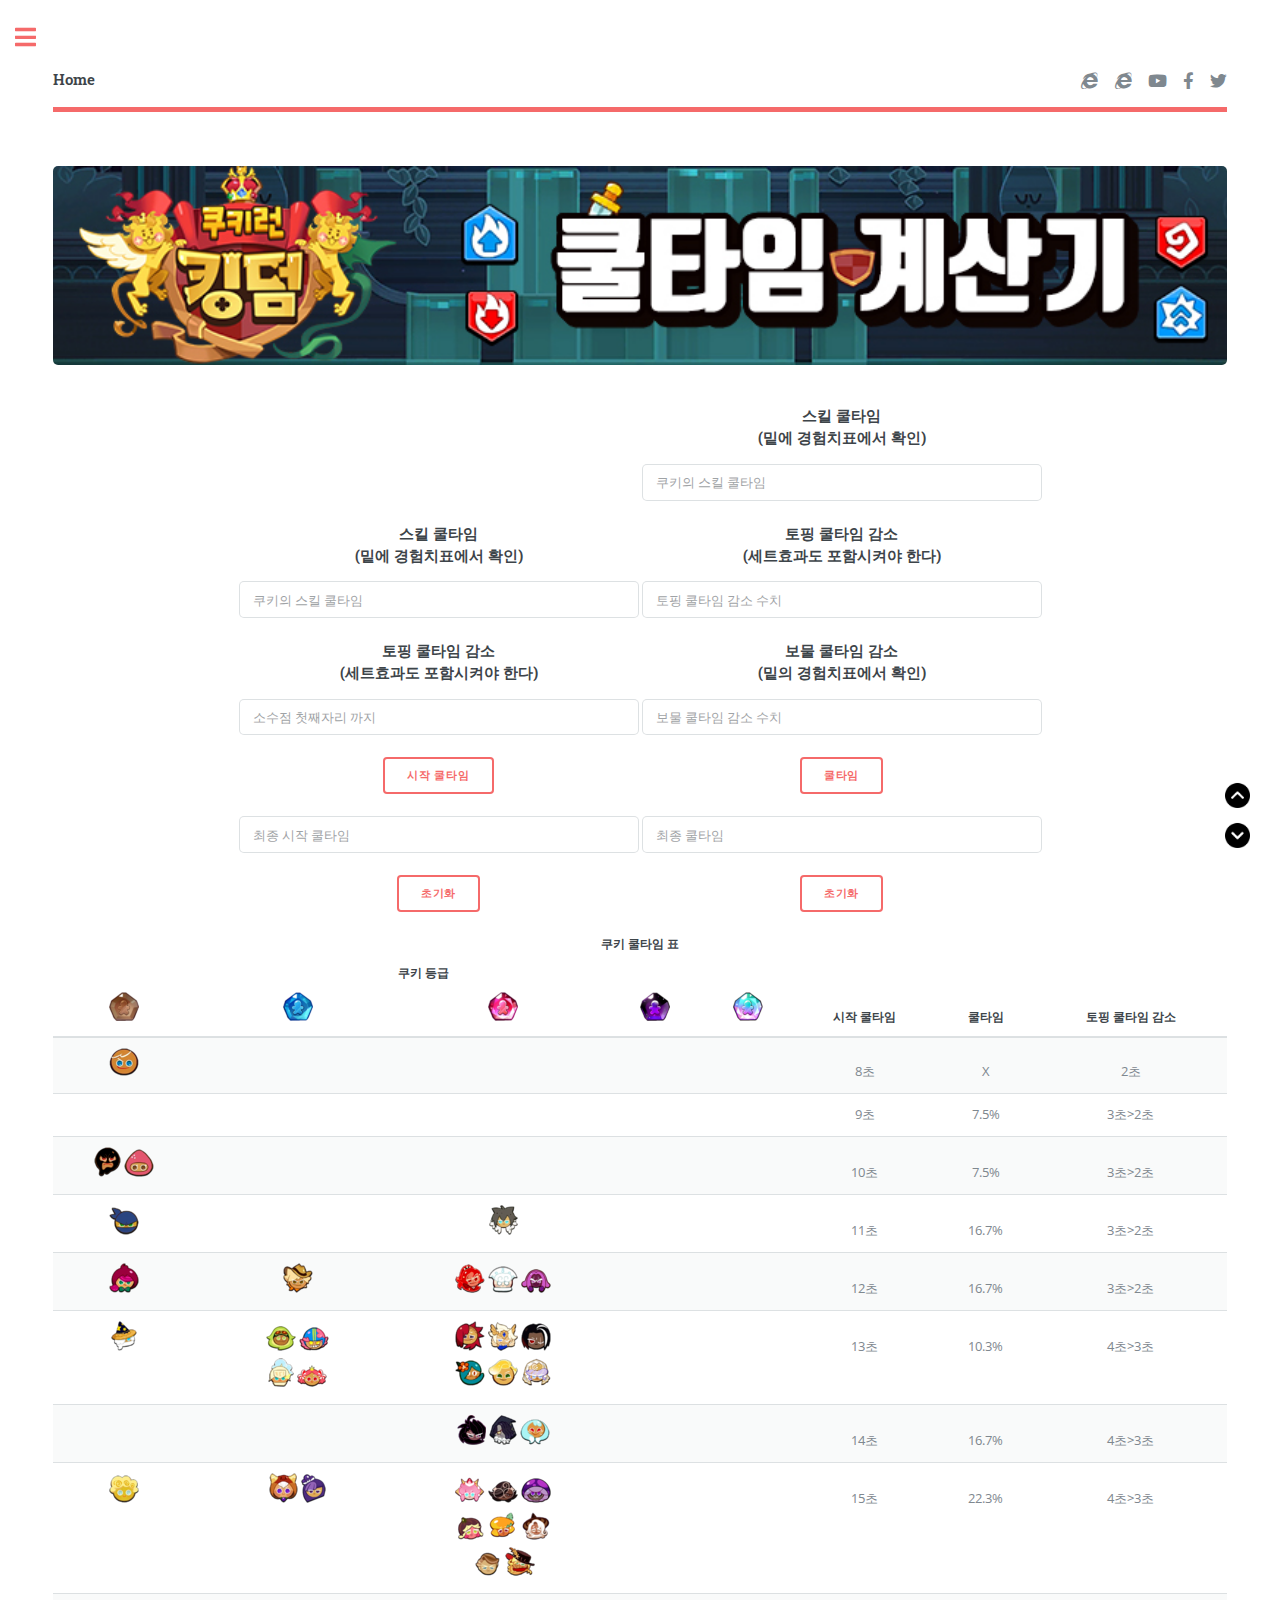
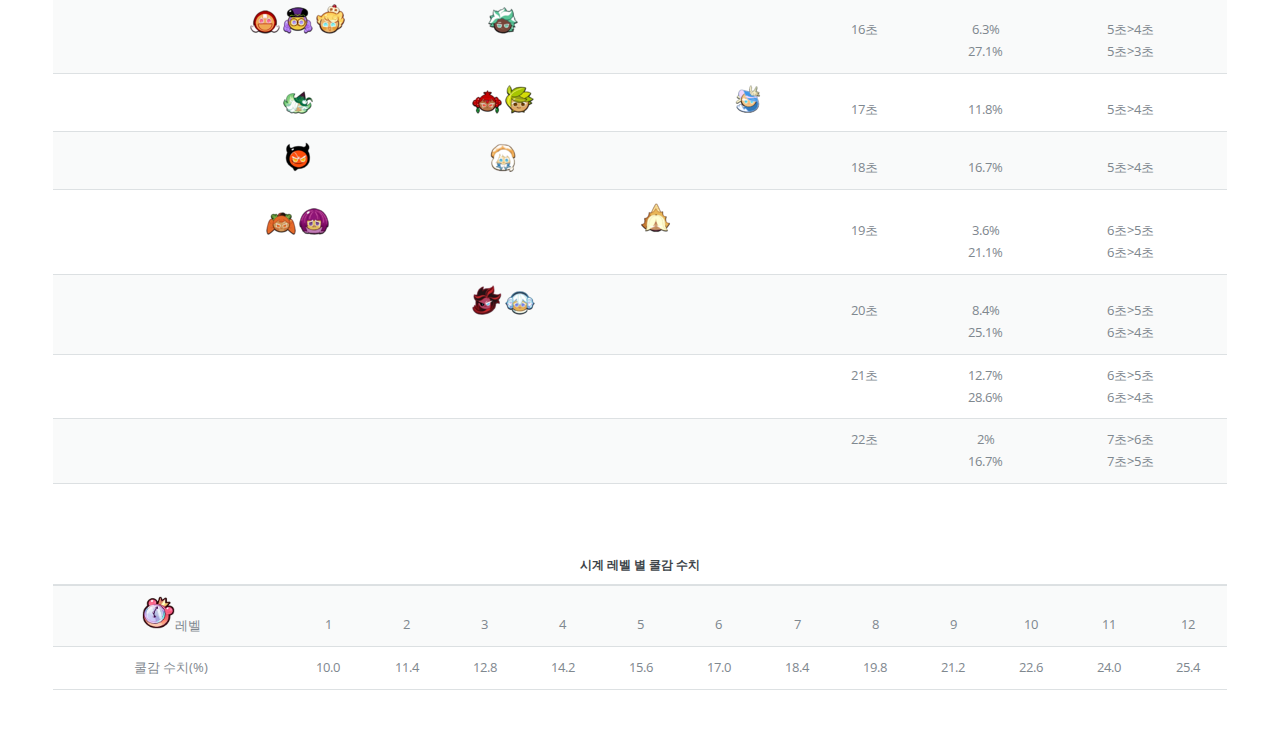
==== commit a66ce036: "add toppinglist" ====
--- a/cool_calculator.html
+++ b/cool_calculator.html
@@ -1,15 +1,35 @@
-<!DOCTYPE HTML>
+<!DOCTYPE html>
 <!--
 	Editorial by HTML5 UP
 	html5up.net | @ajlkn
 	Free for personal and commercial use under the CCA 3.0 license (html5up.net/license)
 -->
+<!--
+	Second Editorial by 꽃으로쿠키뿌셔
+-->
 <html>
 	<head>
 		<title>쿠키런 킹덤 : 위키</title>
 		<meta charset="utf-8" />
-		<meta name="viewport" content="width=device-width, initial-scale=1, user-scalable=no">
-		<link rel="stylesheet" href="assets/css/main.css">
+		<meta name="viewport" content="width=device-width, initial-scale=1, user-scalable=no" />
+		<meta name="Keywords" content="쿠키런 킹덤 : 위키" />
+		<meta name="Description" content="쿠키런 킹덤의 정보를 한곳에 모았다!" />
+		<meta name="robots" content="index, follow" />
+		<meta name="Date" content="2021-07-11T20:00:00+09:00" />
+		<meta http-equiv="Content-Script-Type" content="html5/Text/javascript/css" />
+		<meta http-equiv="X-UA-Compatible" content="Chrome" />
+		<meta http-equiv="Subject" content="쿠키런 킹덤 : 위키" />
+		<meta http-equiv="Title" content="포트폴리오 개발" />
+		<meta http-equiv="Author" content="꽃으로쿠키뿌셔" />
+		<meta http-equiv="publisher" content="1인개발" />
+		<meta http-equiv="Other Agent" content="꽃으로쿠키뿌셔" />
+		<meta http-equiv="Generator" content="Visual Studio Code" />	
+		<meta http-equiv="Reply-To" content="mj9457@naver.com" />
+		<meta http-equiv="Filename" content="index.html" />
+		<meta http-equiv="Distribution" content="꽃으로쿠키뿌셔" />
+		<meta http-equiv="imagetoolbar" content="no" />
+		<meta http-equiv="Cache-Control" content="no-cache" />
+		<link rel="stylesheet" href="assets/css/main.css" />
 	</head>
 	<body class="is-preload">
 
@@ -342,7 +362,7 @@
 										</ul>
 									</li>
 									<li>
-										<span class="opener">공략(미구현)</span>
+										<span class="opener">공략</span>
 										<ul>
 											<li><a href="world_exploration.html">탐험</a></li>
 											<li><a href="dragon.html">토벌전</a></li>
@@ -358,7 +378,7 @@
 									<li>
 										<span class="opener">계산기 모음</span>
 										<ul>
-											<li><a href="cool_calculaotr.html">쿨타임 계산기</a></li>
+											<li><a href="cool_calculator.html">쿨타임 계산기</a></li>
 											<li><a href="exp_calculator.html">별사탕 계산기</a></li>
 											<li><a href="https://fervent-kepler-9faf8a.netlify.app/" target="_blank">용체력 계산기-사이트 바로가기</a></li>
 										</ul>
--- a/assets/css/main.css
+++ b/assets/css/main.css
@@ -2339,7 +2339,7 @@
   font-size:large
 }
 
-
-table > thead.coolisthead > tr > th { 
-  font-size: x-large;
-}+div.newupdate{
+  text-align: center; }
+  div.newupdate > h2 {
+  color: rgb(255, 0, 0); }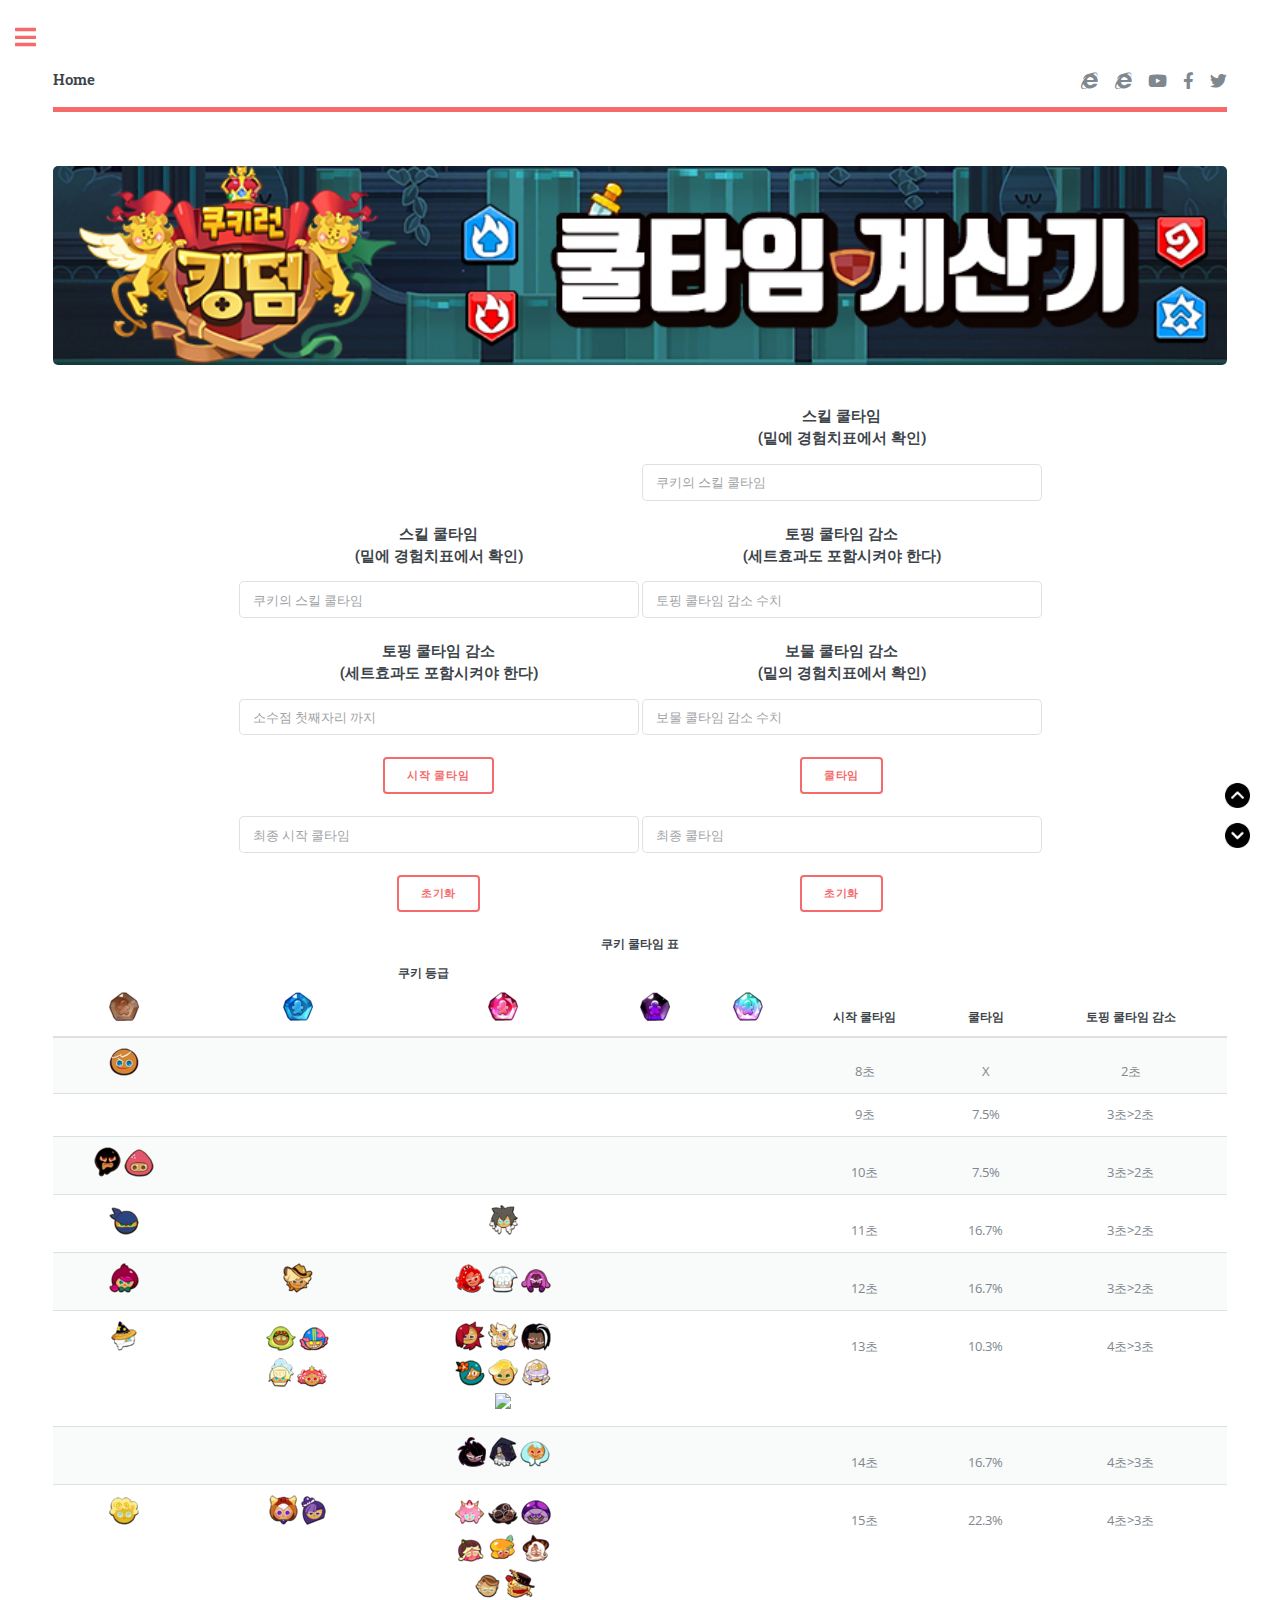
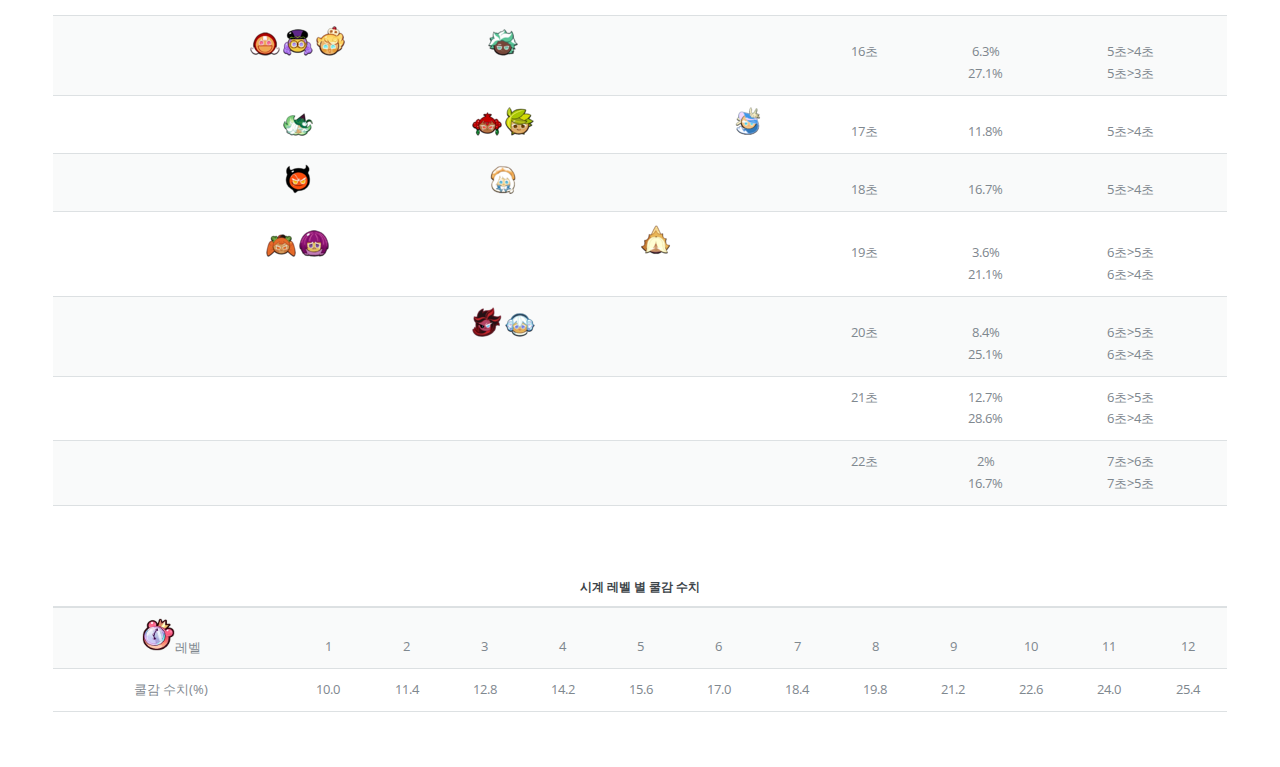
==== commit 27fe1ec7: "new cookie, note update" ====
--- a/cool_calculator.html
+++ b/cool_calculator.html
@@ -30,6 +30,7 @@
 		<meta http-equiv="imagetoolbar" content="no" />
 		<meta http-equiv="Cache-Control" content="no-cache" />
 		<link rel="stylesheet" href="assets/css/main.css" />
+        <script data-ad-client="ca-pub-2210275649460200" async src="https://pagead2.googlesyndication.com/pagead/js/adsbygoogle.js"></script>
 	</head>
 	<body class="is-preload">
 
@@ -190,7 +191,7 @@
                                             <tr>
                                                 <td><img src="images/face/마법사1.png"></td>
                                                 <td><img src="images/face/아보카도1.png"> <img src="images/face/버블껌1.png"> <br> <img src="images/face/용사1.png"> <img src="images/face/공주1.png"></td>
-                                                <td><img src="images/face/뱀파1.png"> <img src="images/face/마들렌1.png"> <img src="images/face/다크초코1.png"><br><img src="images/face/정전1.png"> <img src="images/face/스파클링1.png"> <img src="images/face/페츄1.png"></td>
+                                                <td><img src="images/face/뱀파1.png"> <img src="images/face/마들렌1.png"> <img src="images/face/다크초코1.png"><br><img src="images/face/정전1.png"> <img src="images/face/스파클링1.png"> <img src="images/face/페츄1.png"><br><img src="images/face/라일락1.png"></td>
                                                 <td></td>
                                                 <td></td>
 												<td>13초</td>
@@ -428,7 +429,7 @@
 										<p>어떤 쿠키가 좋을까?</p>
 									</article>
 									<article>
-										<a href="tier1.html" class="image"><img src="images/쿠폰목록.jpg" alt="" /></a>
+										<a href="coupon.html" class="image"><img src="images/쿠폰목록.jpg" alt="" /></a>
 										<p>빠진 쿠폰은 없을까?</p>
 									</article>
 									<article>
--- a/assets/css/main.css
+++ b/assets/css/main.css
@@ -2317,7 +2317,7 @@
     padding-top: 0; }
 
 /* 쿠폰목록 */    
-.item{
+.coupon_item{
   display: inline-block;
   flex-direction: column;
     flex: none;
@@ -2342,4 +2342,51 @@
 div.newupdate{
   text-align: center; }
   div.newupdate > h2 {
-  color: rgb(255, 0, 0); }+  color: rgb(255, 0, 0); }
+
+/* 검색기능 */
+.s_searchbox{
+  width: 90%;
+  margin: 10px auto;
+}
+.s_header{
+  background: #ECDFBF;
+  overflow: hidden;
+  text-align: center;
+}
+#s_value{
+  border: none;
+  background: #E0D3B6;
+  padding: 6px;
+  font-size: 18px;
+  width: 80%;
+  border-radius: 6px;
+  color: white;
+}
+#s_value:focus{
+  outline: none;
+}
+.s_container{
+  padding: 1%;
+}
+.s_item{
+  margin: 3% 0px;
+  display: flex;
+  align-items: center;
+}
+.s_icon{
+  width: 25px;
+  height: 25px;
+  background: #E0D3B6;
+  color: white;
+  font-size: 15px;
+  text-align: center;
+  line-height: 25px;
+  border-radius: 50%;
+  margin-right: 8px;
+}
+.s_name{
+  font-size: 17px;
+  font-weight: 470;
+  color: #333;
+}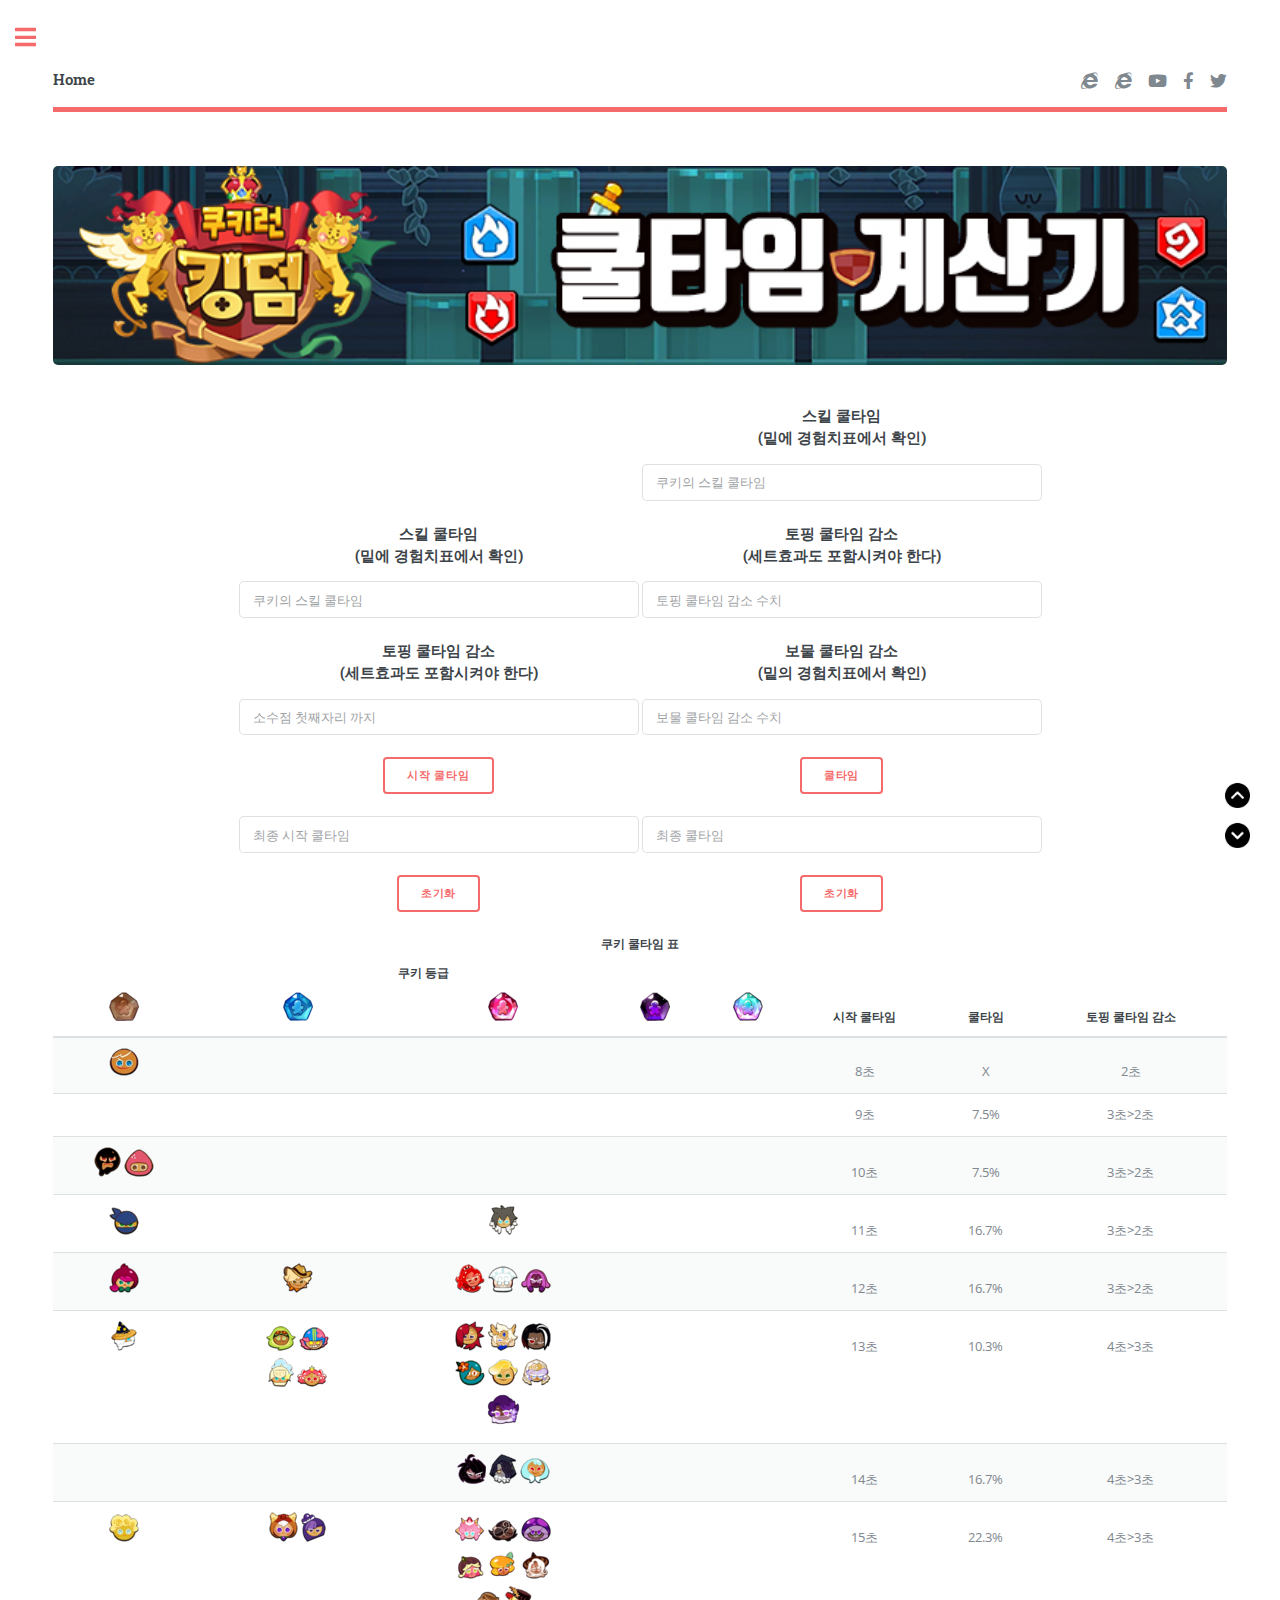
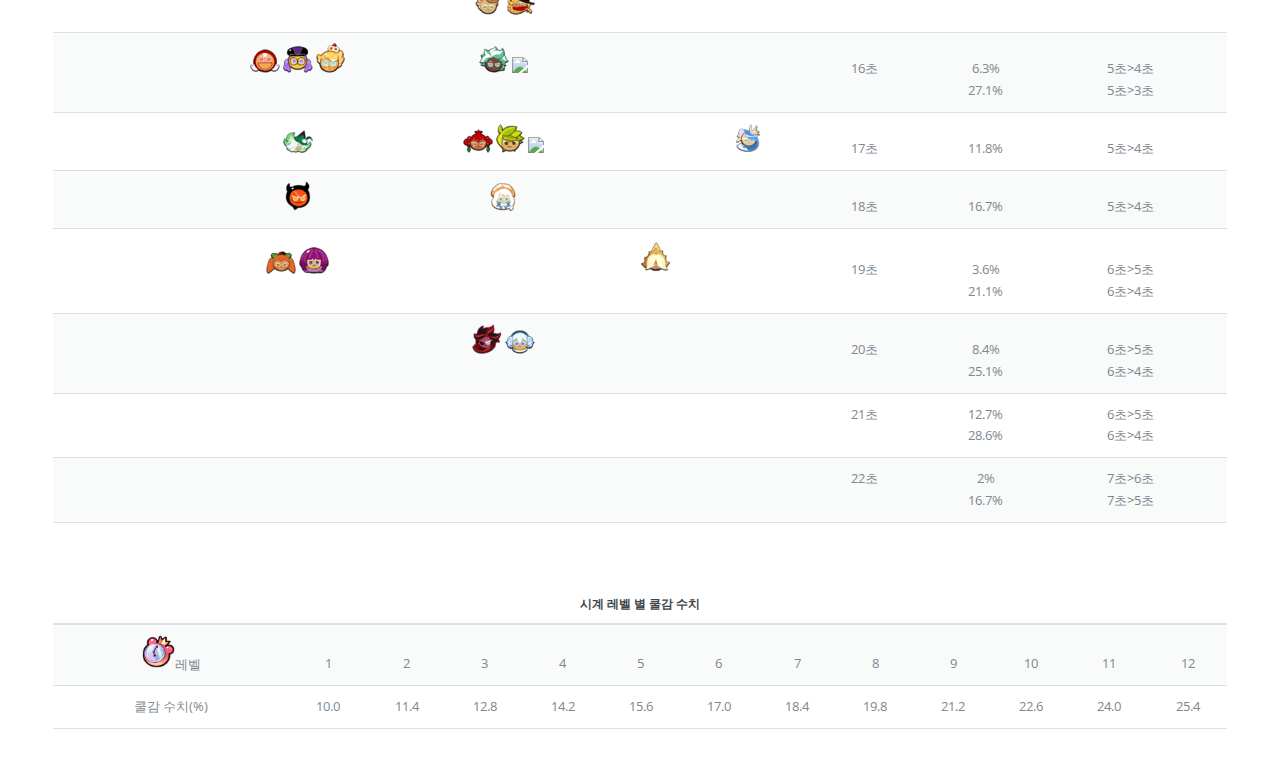
==== commit 56fc10a2: "add a new cookie & note" ====
--- a/cool_calculator.html
+++ b/cool_calculator.html
@@ -221,7 +221,7 @@
                                             <tr>
                                                 <td></td>
                                                 <td><img src="images/face/체리1.png"> <img src="images/face/연금술사1.png"> <img src="images/face/커스터드1.png"></td>
-                                                <td><img src="images/face/민초1.png"></td>
+                                                <td><img src="images/face/민초1.png"> <img src="images/face/샤벳1.png"></td>
                                                 <td></td>
                                                 <td></td>
 												<td>16초</td>
@@ -231,7 +231,7 @@
                                             <tr>
                                                 <td></td>
                                                 <td><img src="images/face/클로버1.png"></td>
-                                                <td><img src="images/face/석류1.png"> <img src="images/face/허브1.png"></td>
+                                                <td><img src="images/face/석류1.png"> <img src="images/face/허브1.png"> <img src="images/face/먹물1.png"></td>
                                                 <td></td>
                                                 <td><img src="images/face/바요1.png"></td>
 												<td>17초</td>
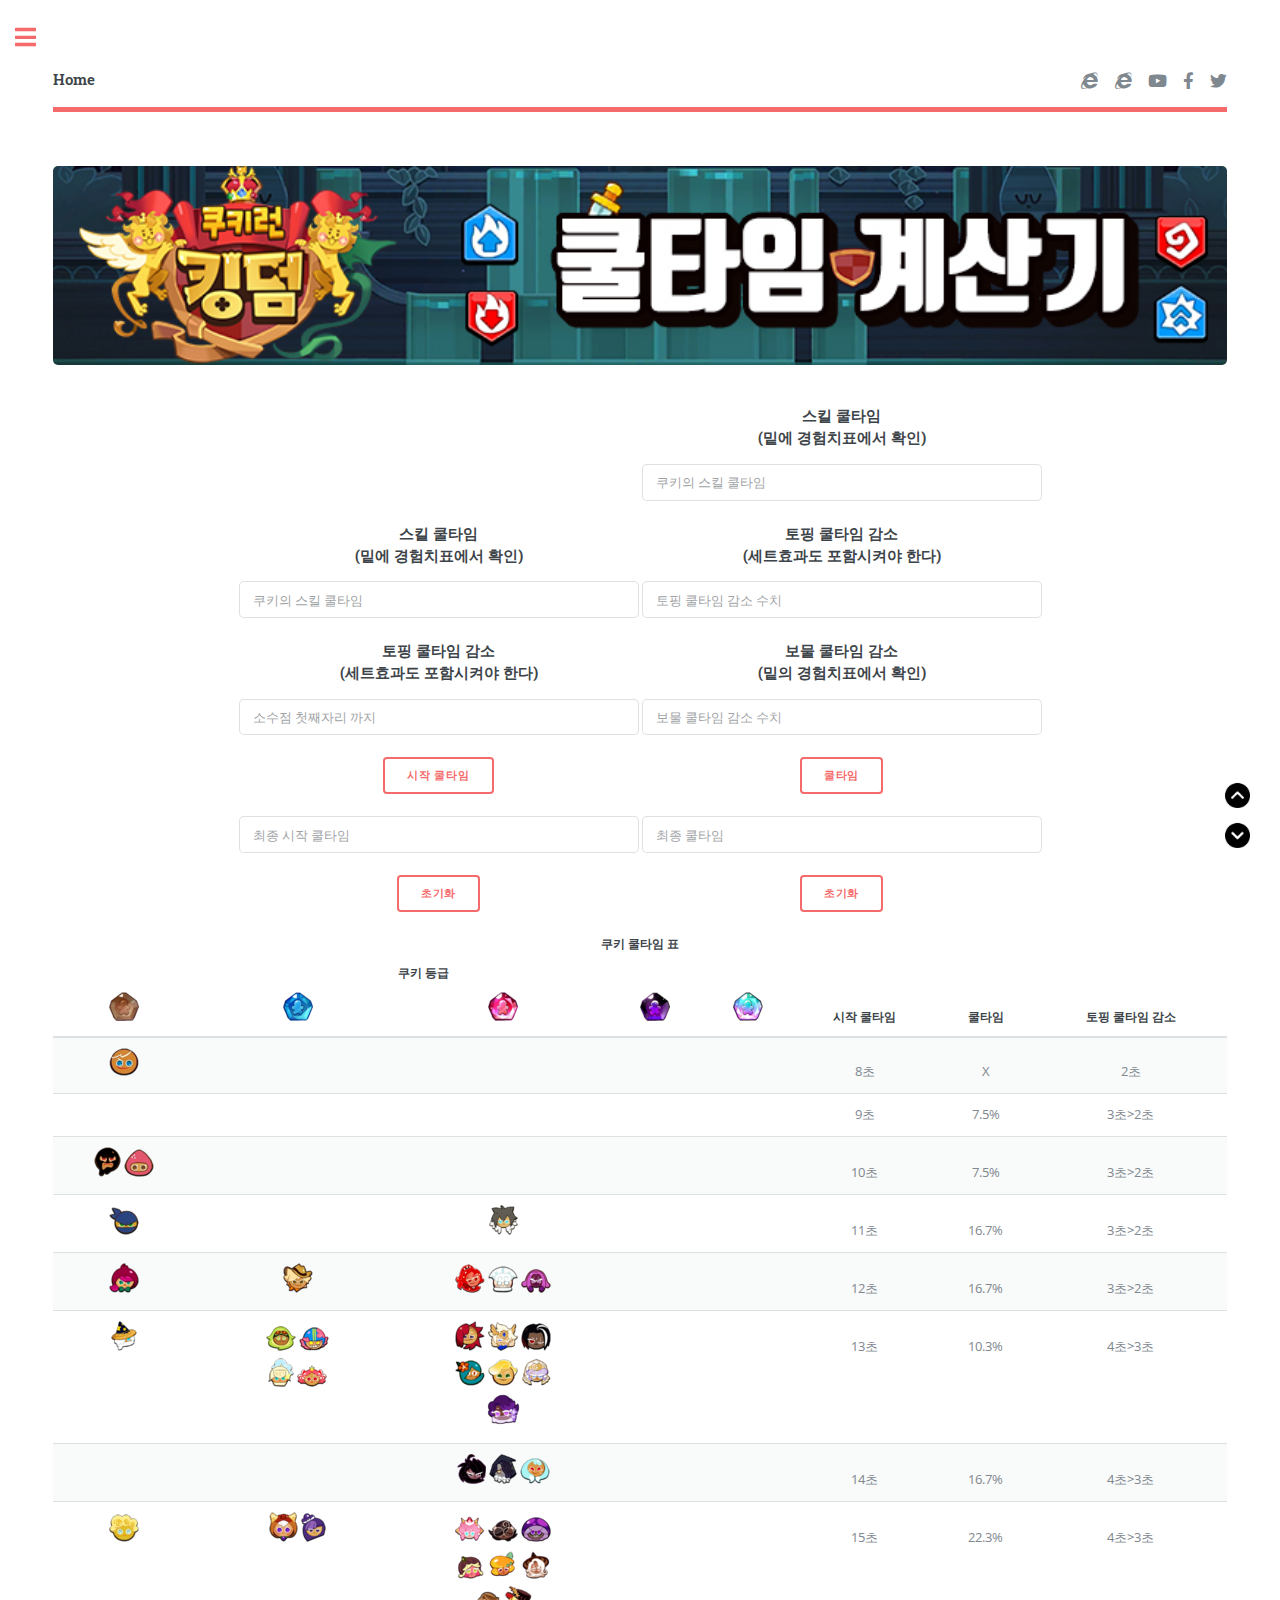
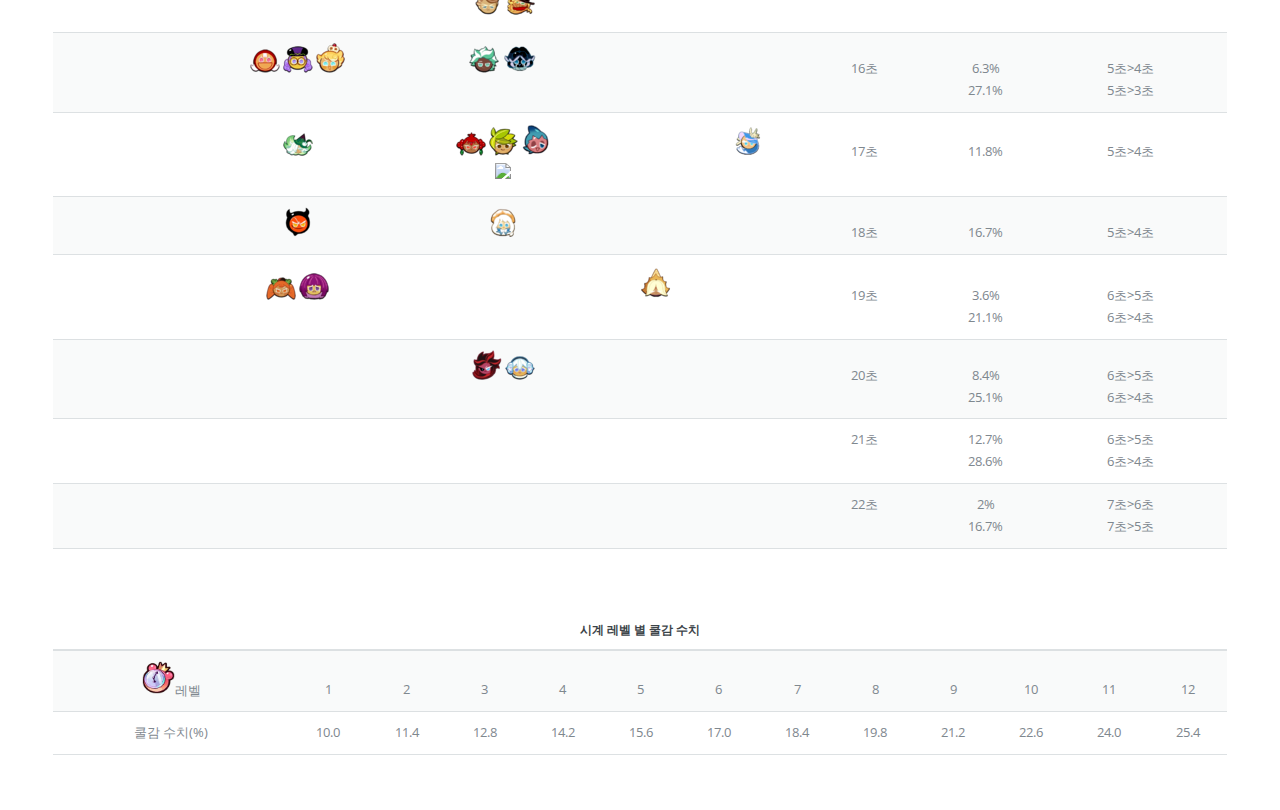
==== commit 8da79330: "add cookie" ====
--- a/cool_calculator.html
+++ b/cool_calculator.html
@@ -30,6 +30,7 @@
 		<meta http-equiv="imagetoolbar" content="no" />
 		<meta http-equiv="Cache-Control" content="no-cache" />
 		<link rel="stylesheet" href="assets/css/main.css" />
+        <link href="images/쿠키런 로고.png" rel="shortcut icon" type="image/x-icon">
         <script data-ad-client="ca-pub-2210275649460200" async src="https://pagead2.googlesyndication.com/pagead/js/adsbygoogle.js"></script>
 	</head>
 	<body class="is-preload">
@@ -221,7 +222,7 @@
                                             <tr>
                                                 <td></td>
                                                 <td><img src="images/face/체리1.png"> <img src="images/face/연금술사1.png"> <img src="images/face/커스터드1.png"></td>
-                                                <td><img src="images/face/민초1.png"> <img src="images/face/샤벳1.png"></td>
+                                                <td><img src="images/face/민초1.png"> <img src="images/face/먹물1.png"></td>
                                                 <td></td>
                                                 <td></td>
 												<td>16초</td>
@@ -231,7 +232,7 @@
                                             <tr>
                                                 <td></td>
                                                 <td><img src="images/face/클로버1.png"></td>
-                                                <td><img src="images/face/석류1.png"> <img src="images/face/허브1.png"> <img src="images/face/먹물1.png"></td>
+                                                <td><img src="images/face/석류1.png"> <img src="images/face/허브1.png"> <img src="images/face/샤벳1.png"> <br> <img src="images/face/파르페1.png"></td>
                                                 <td></td>
                                                 <td><img src="images/face/바요1.png"></td>
 												<td>17초</td>
